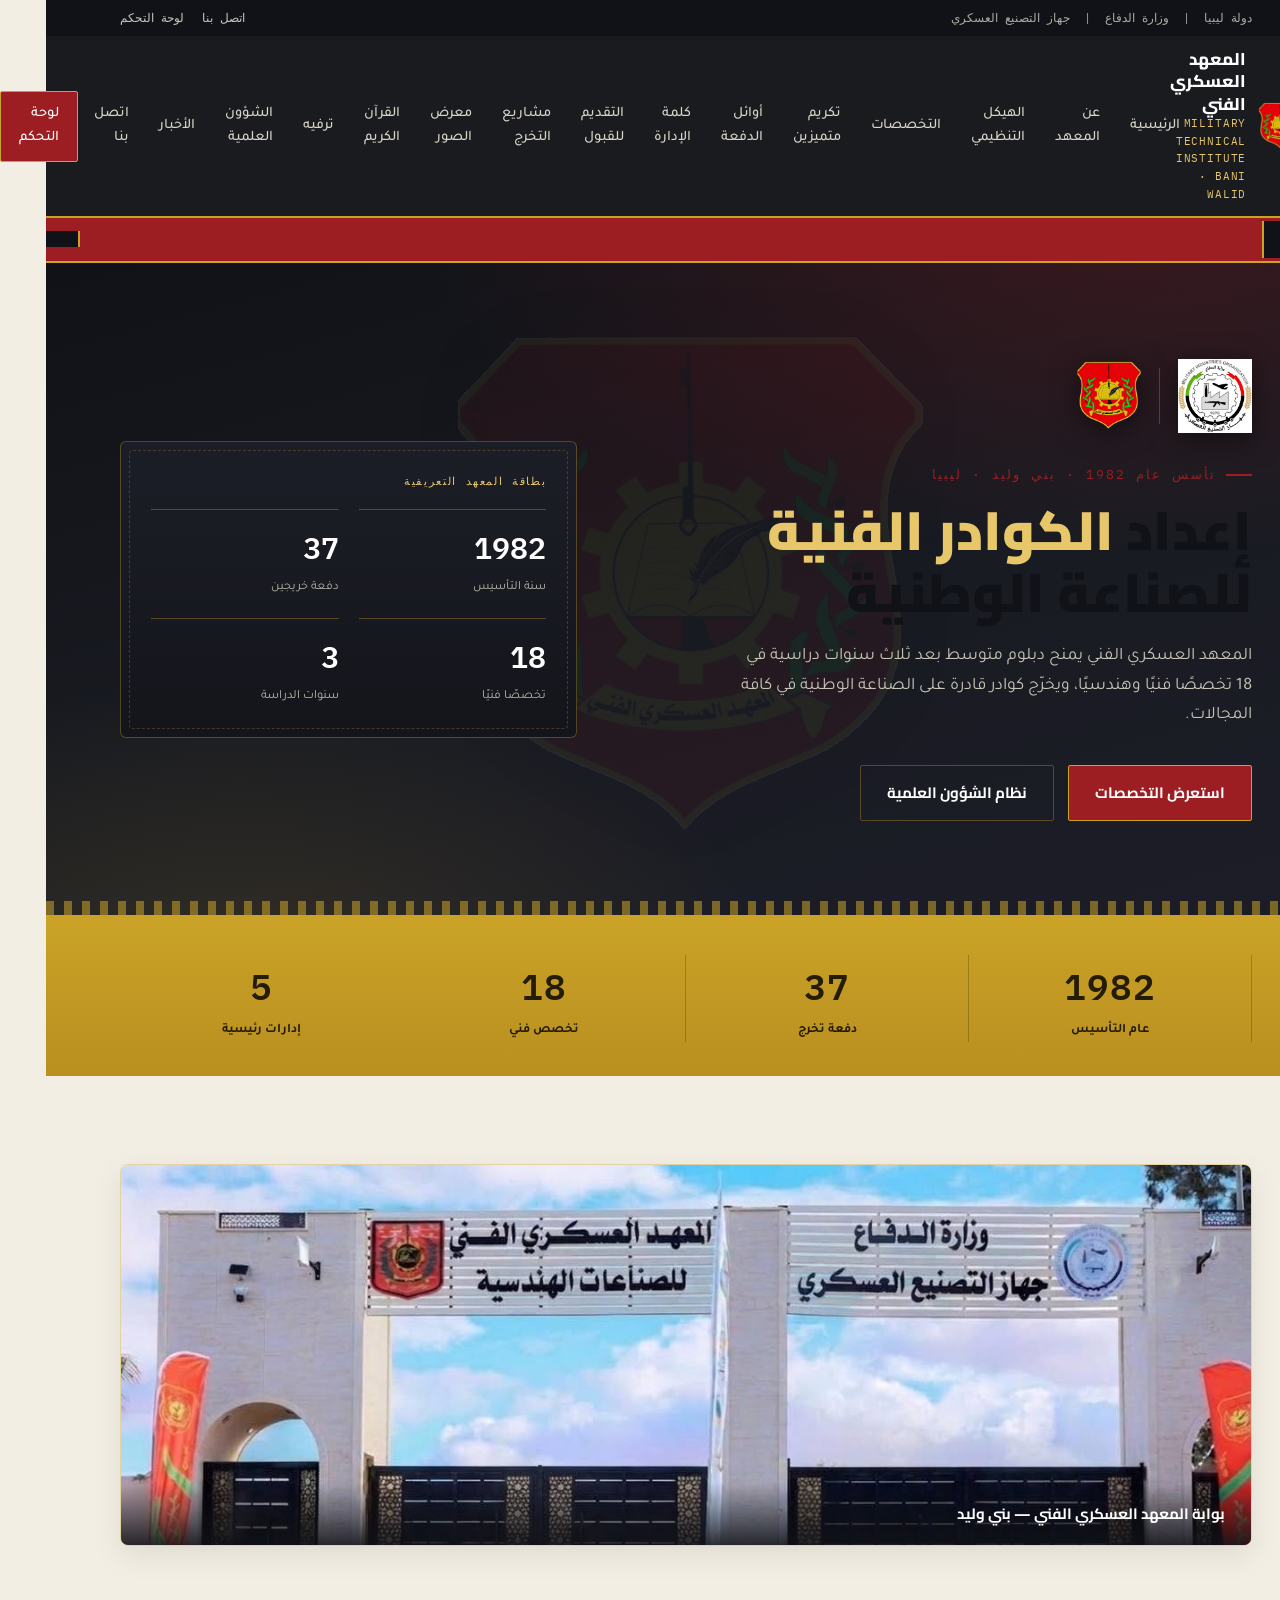
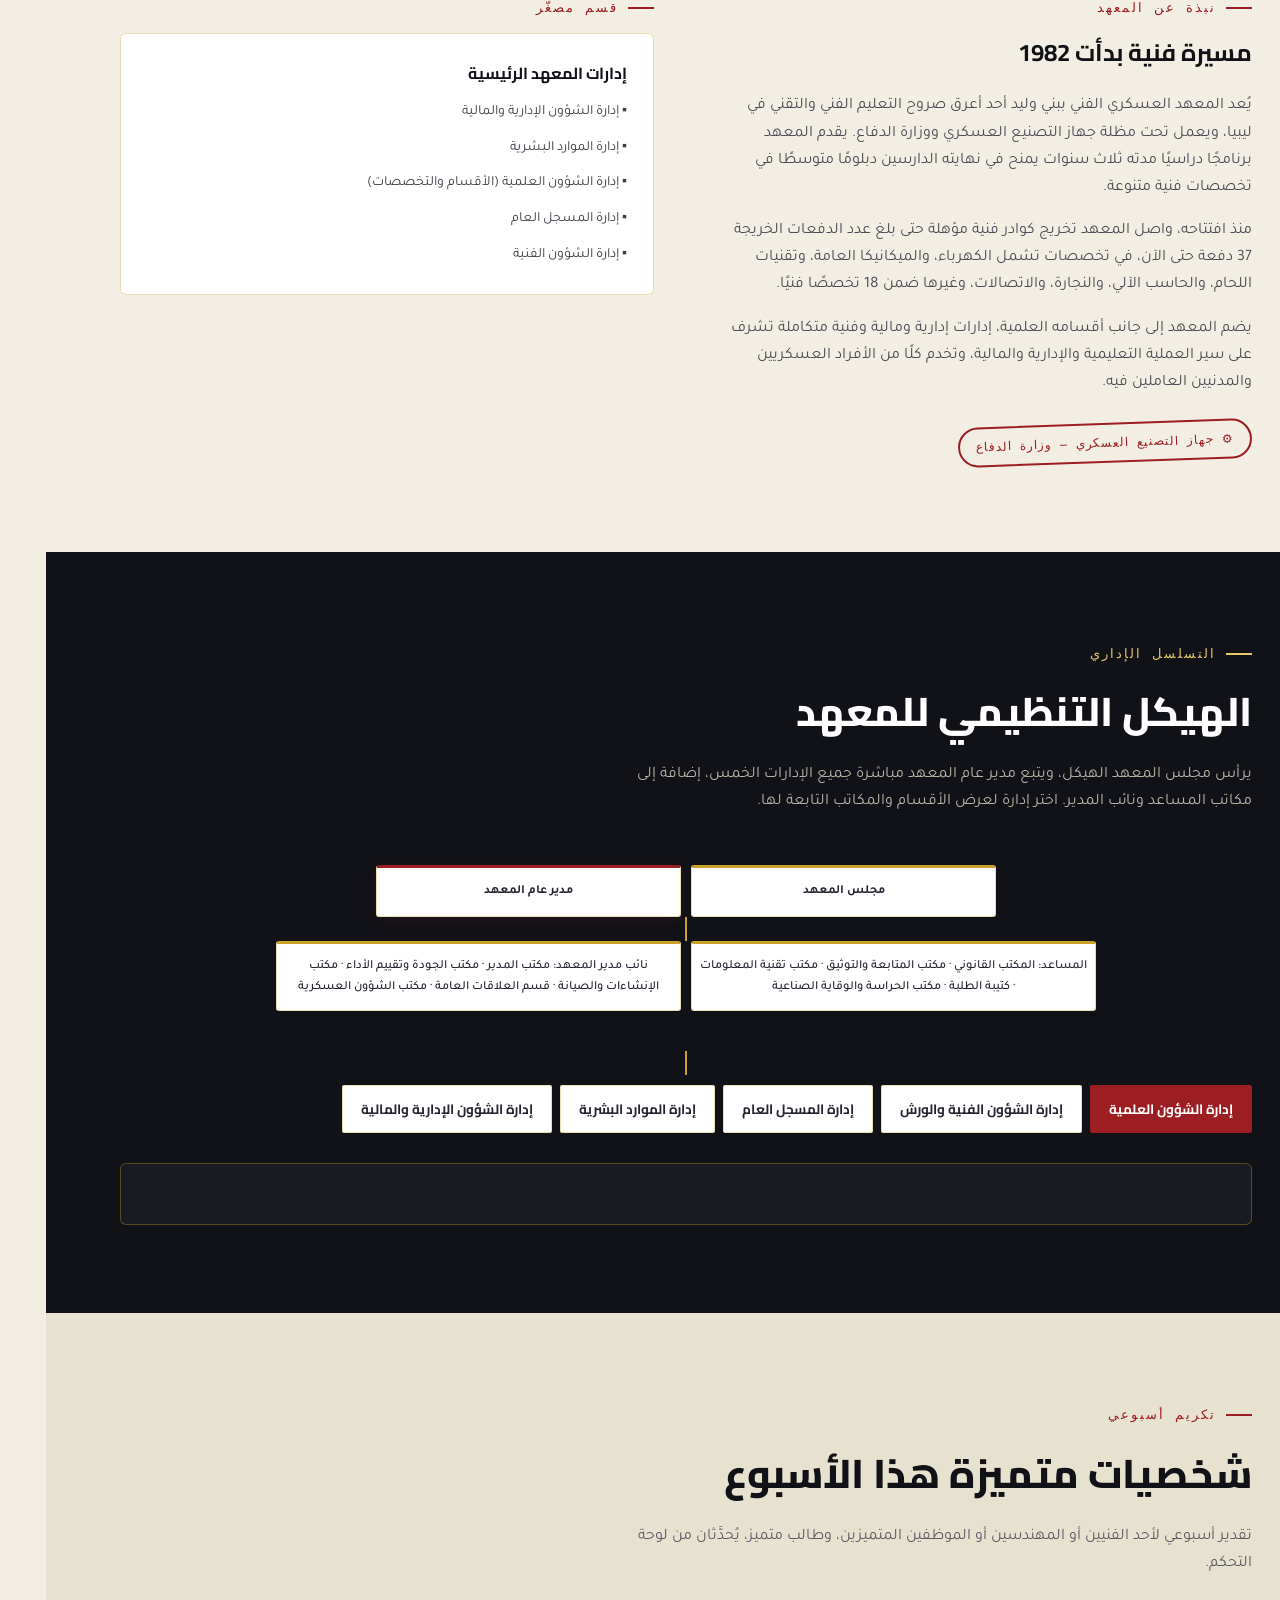
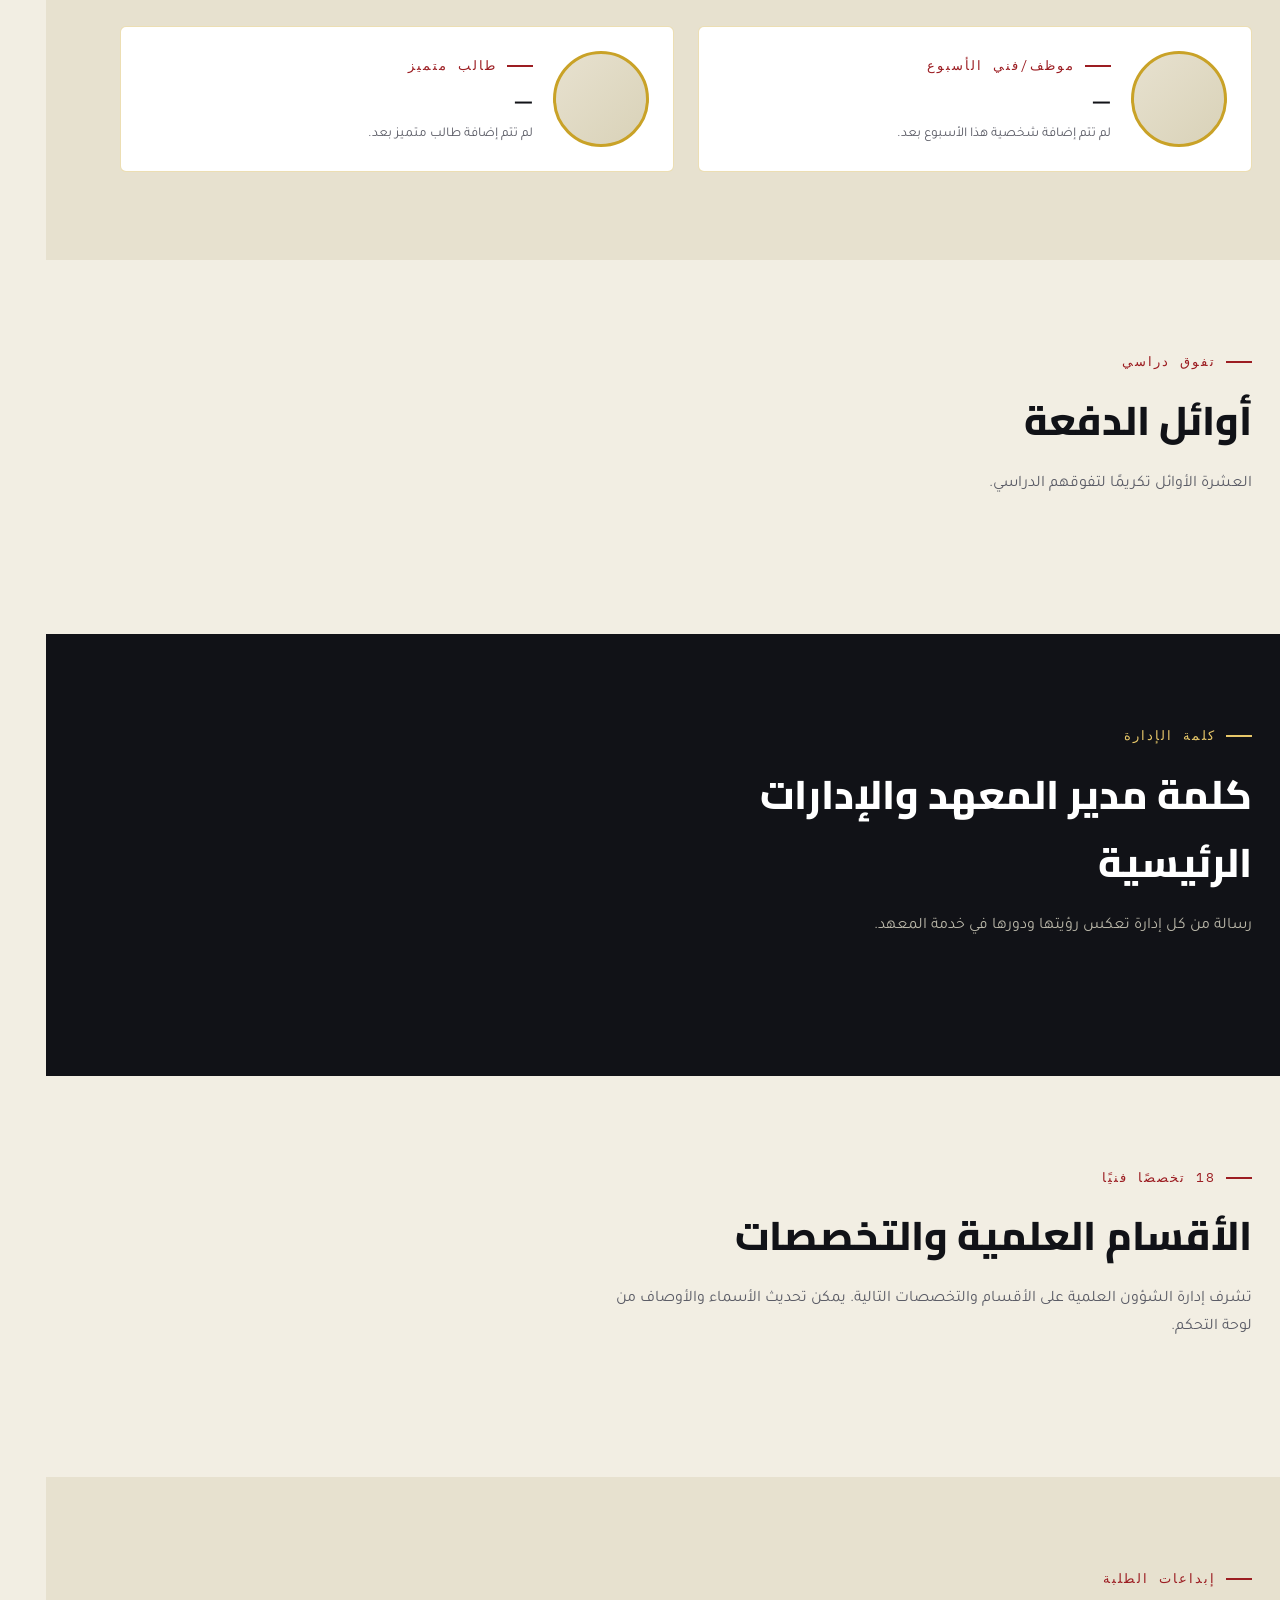
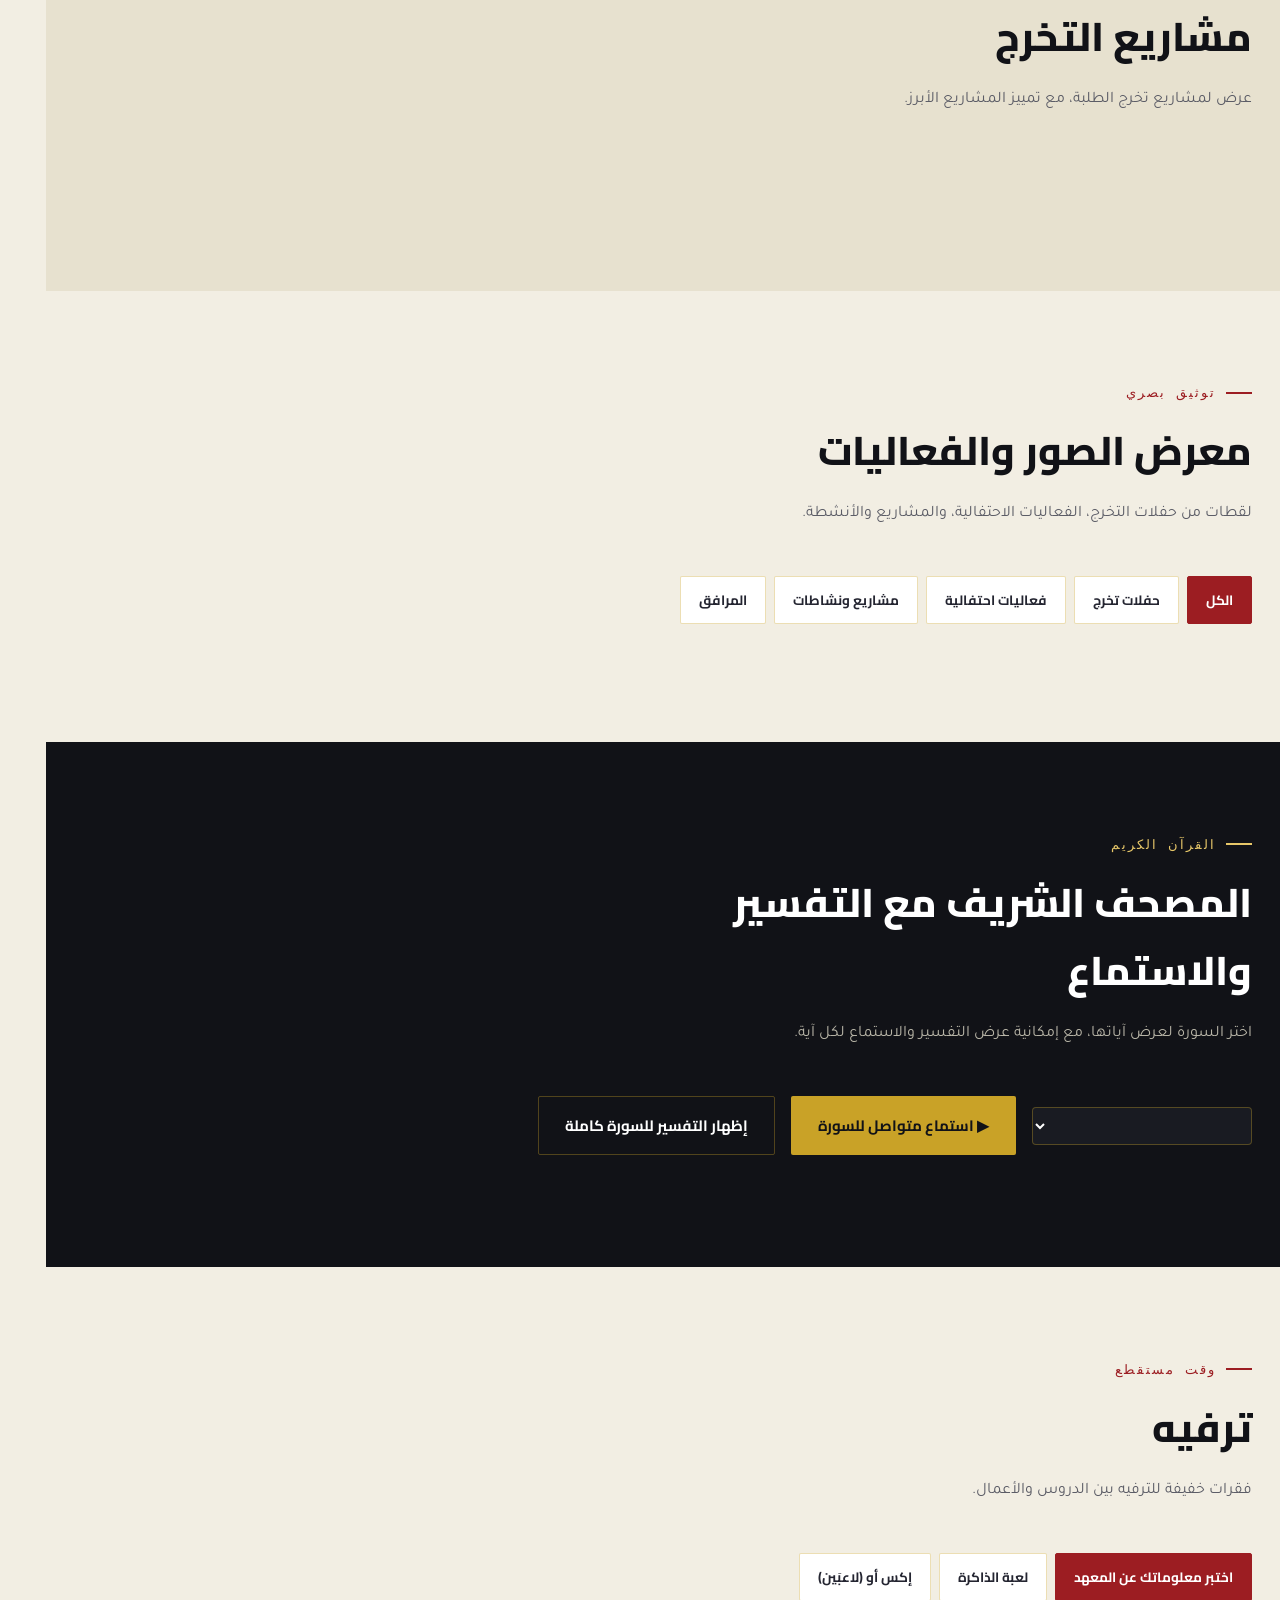
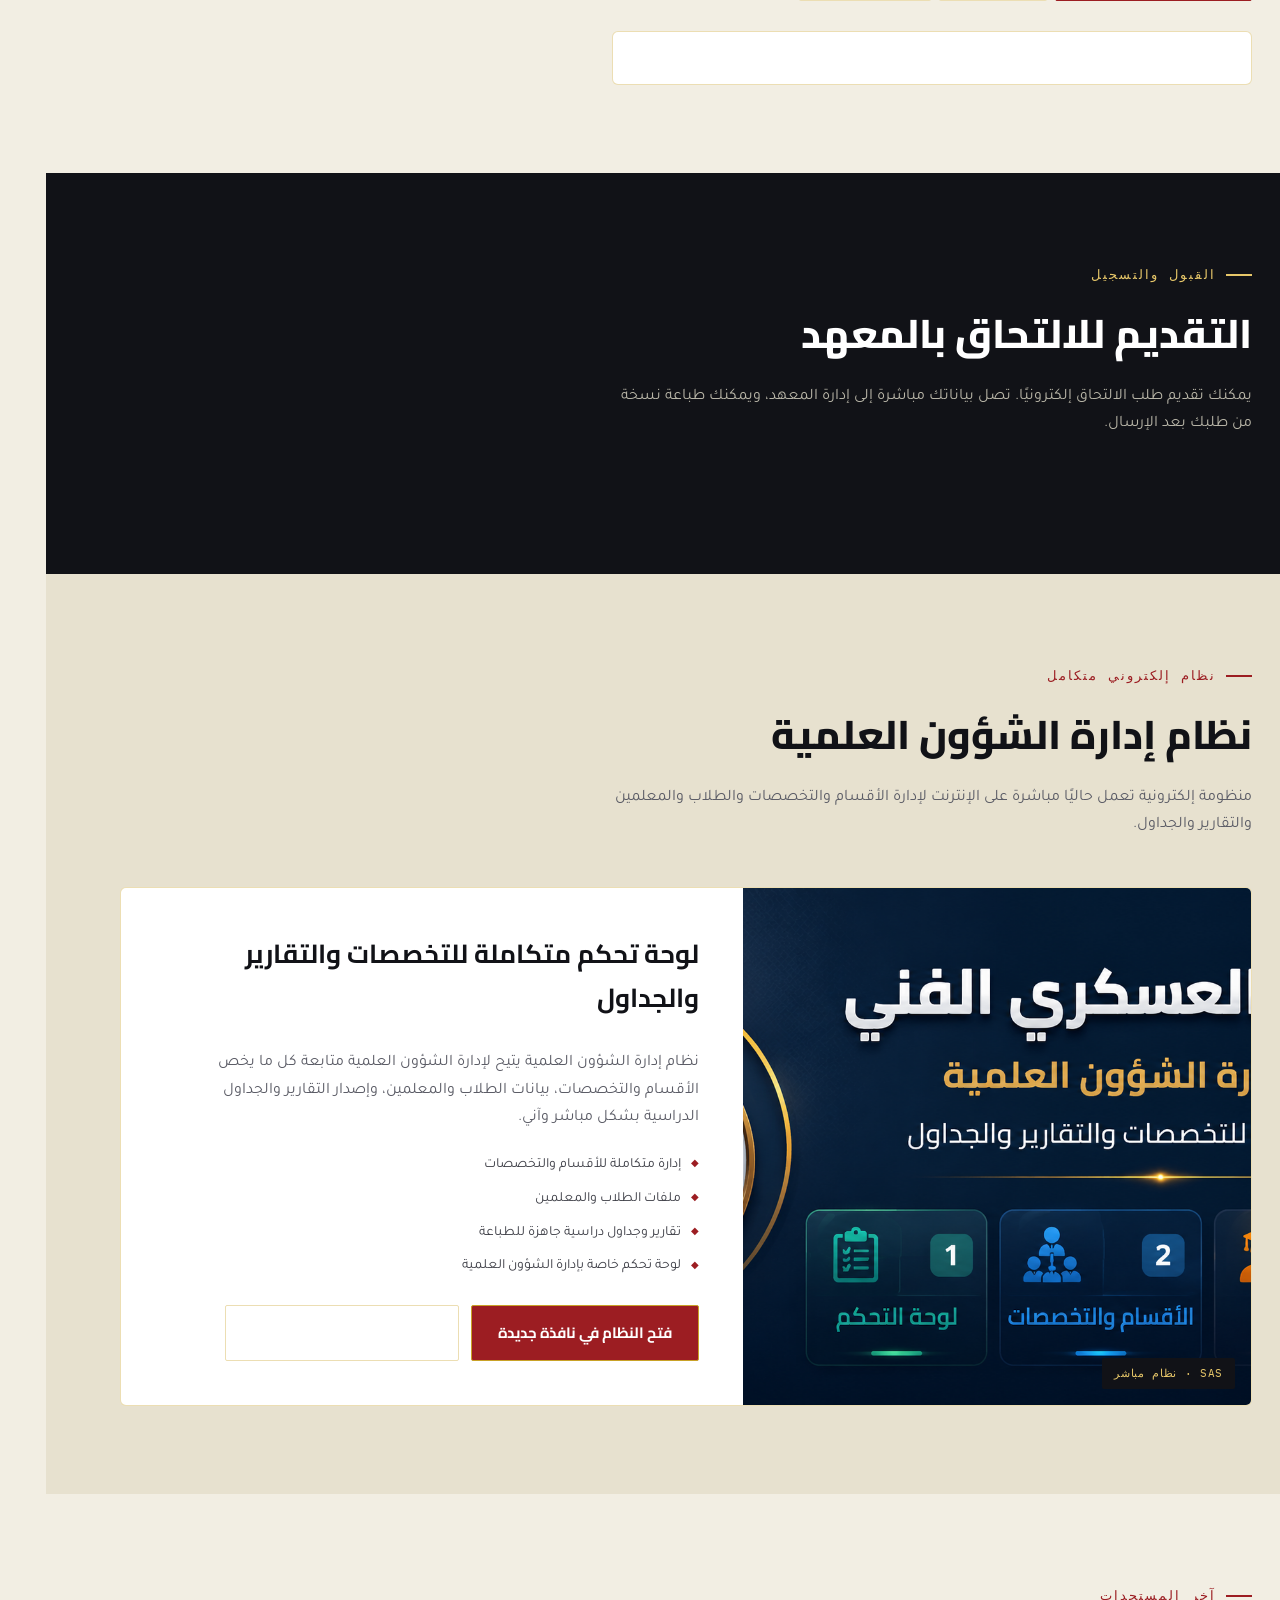
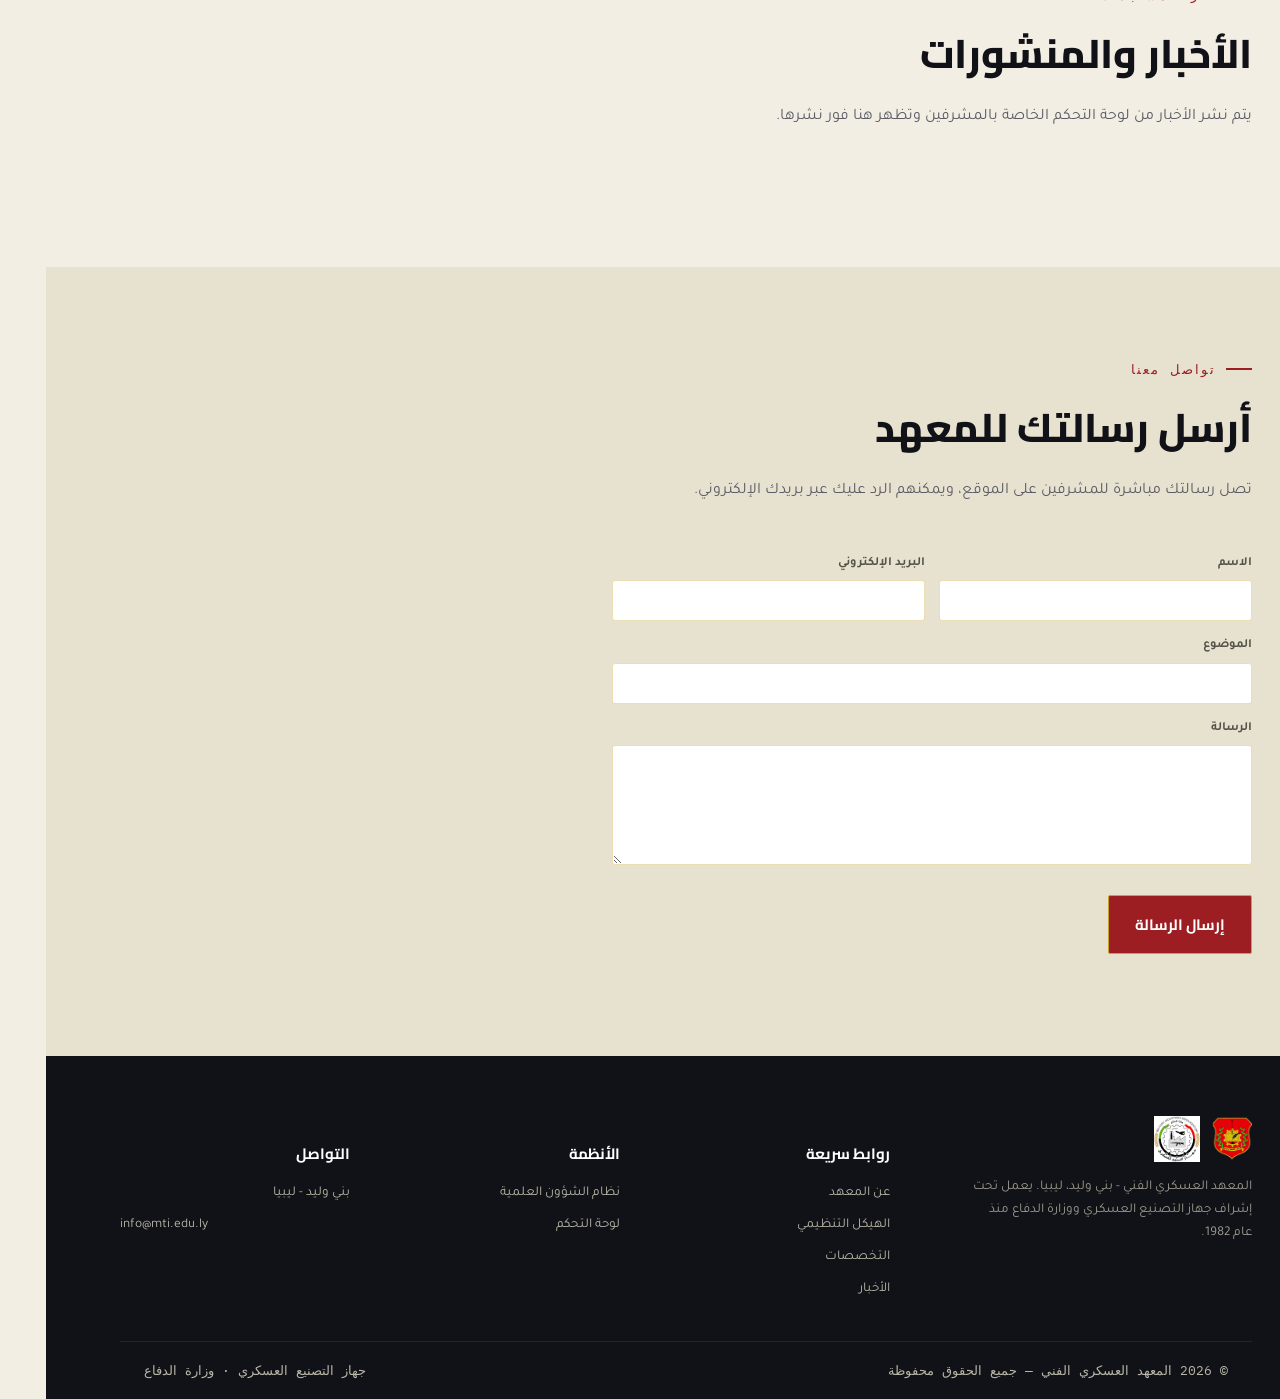
==== institute-website/index.html @ 972784af "Add files via upload Initial upload" ====
<!DOCTYPE html>
<html lang="ar" dir="rtl">
<head>
<meta charset="UTF-8">
<meta name="viewport" content="width=device-width, initial-scale=1.0">
<title>المعهد العسكري الفني - بني وليد | ليبيا</title>
<meta name="description" content="الموقع الرسمي للمعهد العسكري الفني ببني وليد - تأسس 1982، يمنح دبلوم متوسط في 18 تخصصًا فنيًا تحت إشراف جهاز التصنيع العسكري ووزارة الدفاع.">
<link rel="icon" type="image/png" href="assets/institute-shield.png">
<meta property="og:title" content="المعهد العسكري الفني - بني وليد">
<meta property="og:description" content="الموقع الرسمي للمعهد العسكري الفني - تأسس 1982، 18 تخصصًا فنيًا، بني وليد، ليبيا.">
<meta property="og:image" content="assets/institute-shield.png">
<meta property="og:type" content="website">
<link rel="stylesheet" href="assets/style.css">
</head>
<body>

<div class="topbar">
  <div class="container">
    <span>دولة ليبيا &nbsp;|&nbsp; وزارة الدفاع &nbsp;|&nbsp; جهاز التصنيع العسكري</span>
    <div class="tb-links">
      <a href="#contact">اتصل بنا</a>
      <a href="admin.html">لوحة التحكم</a>
    </div>
  </div>
</div>

<header class="site-header">
  <div class="nav-wrap">
    <a href="#top" class="brand">
      <img src="assets/institute-shield.png" alt="شعار المعهد العسكري الفني">
      <div class="brand-text">
        <div class="name-ar">المعهد العسكري الفني</div>
        <div class="name-sub">MILITARY TECHNICAL INSTITUTE · BANI WALID</div>
      </div>
    </a>
    <nav class="main-nav" id="mainNav">
      <a href="#top">الرئيسية</a>
      <a href="#about">عن المعهد</a>
      <a href="#structure">الهيكل التنظيمي</a>
      <a href="#specializations">التخصصات</a>
      <a href="#spotlight">تكريم متميزين</a>
      <a href="#honor-roll">أوائل الدفعة</a>
      <a href="#leadership">كلمة الإدارة</a>
      <a href="#admissions">التقديم للقبول</a>
      <a href="#projects">مشاريع التخرج</a>
      <a href="#gallery">معرض الصور</a>
      <a href="#quran">القرآن الكريم</a>
      <a href="#fun">ترفيه</a>
      <a href="#scientific-affairs">الشؤون العلمية</a>
      <a href="#news">الأخبار</a>
      <a href="#contact">اتصل بنا</a>
      <a href="admin.html" class="nav-cta">لوحة التحكم</a>
    </nav>
    <button class="burger" id="burger">☰</button>
  </div>
</header>

<div class="ticker-bar" id="tickerBar">
  <div class="ticker-label">جديد</div>
  <div class="ticker-track"><div class="ticker-content" id="tickerContent"></div></div>
  <div class="ticker-clock mono" id="tickerClock"></div>
</div>

<section class="hero" id="top">
  <img class="hero-watermark" src="assets/institute-shield.png" alt="" aria-hidden="true">
  <div class="hero-inner">
    <div>
      <div class="hero-badge-row">
        <img src="assets/mio-badge.jpg" alt="شعار جهاز التصنيع العسكري">
        <div class="divider"></div>
        <img src="assets/institute-shield.png" alt="شعار المعهد العسكري الفني">
      </div>
      <div class="eyebrow">تأسس عام 1982 · بني وليد · ليبيا</div>
      <h1>إعداد <span>الكوادر الفنية</span><br>للصناعة الوطنية</h1>
      <p class="lead">المعهد العسكري الفني يمنح دبلوم متوسط بعد ثلاث سنوات دراسية في 18 تخصصًا فنيًا وهندسيًا، ويخرّج كوادر قادرة على الصناعة الوطنية في كافة المجالات.</p>
      <div class="hero-ctas">
        <a href="#specializations" class="btn btn-primary">استعرض التخصصات</a>
        <a href="#scientific-affairs" class="btn btn-ghost">نظام الشؤون العلمية</a>
      </div>
    </div>
    <div class="hero-plate">
      <div class="plate-title">بطاقة المعهد التعريفية</div>
      <div class="plate-grid">
        <div class="plate-item"><div class="num">1982</div><div class="lbl">سنة التأسيس</div></div>
        <div class="plate-item"><div class="num">37</div><div class="lbl">دفعة خريجين</div></div>
        <div class="plate-item"><div class="num">18</div><div class="lbl">تخصصًا فنيًا</div></div>
        <div class="plate-item"><div class="num">3</div><div class="lbl">سنوات الدراسة</div></div>
      </div>
    </div>
  </div>
  <div class="gear-rule"></div>
</section>

<section class="stat-strip">
  <div class="container">
    <div class="stat"><div class="num mono">1982</div><div class="lbl">عام التأسيس</div></div>
    <div class="stat"><div class="num mono">37</div><div class="lbl">دفعة تخرج</div></div>
    <div class="stat"><div class="num mono">18</div><div class="lbl">تخصص فني</div></div>
    <div class="stat"><div class="num mono">5</div><div class="lbl">إدارات رئيسية</div></div>
  </div>
</section>

<section class="section" id="about">
  <div class="container">
    <div class="about-cover">
      <img src="assets/hero-cover.jpg" alt="بوابة المعهد العسكري الفني">
      <span class="about-cover-caption">بوابة المعهد العسكري الفني — بني وليد</span>
    </div>
    <div class="about-grid">
      <div class="about-text">
        <div class="eyebrow">نبذة عن المعهد</div>
        <h2 style="margin-bottom:20px;">مسيرة فنية بدأت 1982</h2>
        <p>يُعد المعهد العسكري الفني ببني وليد أحد أعرق صروح التعليم الفني والتقني في ليبيا، ويعمل تحت مظلة جهاز التصنيع العسكري ووزارة الدفاع. يقدم المعهد برنامجًا دراسيًا مدته ثلاث سنوات يمنح في نهايته الدارسين دبلومًا متوسطًا في تخصصات فنية متنوعة.</p>
        <p>منذ افتتاحه، واصل المعهد تخريج كوادر فنية مؤهلة حتى بلغ عدد الدفعات الخريجة 37 دفعة حتى الآن، في تخصصات تشمل الكهرباء، والميكانيكا العامة، وتقنيات اللحام، والحاسب الآلي، والنجارة، والاتصالات، وغيرها ضمن 18 تخصصًا فنيًا.</p>
        <p>يضم المعهد إلى جانب أقسامه العلمية، إدارات إدارية ومالية وفنية متكاملة تشرف على سير العملية التعليمية والإدارية والمالية، وتخدم كلًا من الأفراد العسكريين والمدنيين العاملين فيه.</p>
        <span class="stamp">⚙ جهاز التصنيع العسكري — وزارة الدفاع</span>
      </div>
      <div>
        <div class="eyebrow">قسم مصغّر</div>
        <div style="background:#fff;border:1px solid var(--line);border-radius:6px;padding:26px;">
          <h4 style="margin-bottom:14px;font-size:16px;">إدارات المعهد الرئيسية</h4>
          <ul style="list-style:none;padding:0;margin:0;display:grid;gap:12px;font-size:14px;color:#3d3e46;">
            <li>▪ إدارة الشؤون الإدارية والمالية</li>
            <li>▪ إدارة الموارد البشرية</li>
            <li>▪ إدارة الشؤون العلمية (الأقسام والتخصصات)</li>
            <li>▪ إدارة المسجل العام</li>
            <li>▪ إدارة الشؤون الفنية</li>
          </ul>
        </div>
      </div>
    </div>
  </div>
</section>

<section class="section section-dark" id="structure">
  <div class="container">
    <div class="section-head">
      <div class="eyebrow">التسلسل الإداري</div>
      <h2>الهيكل التنظيمي للمعهد</h2>
      <p>يرأس مجلس المعهد الهيكل، ويتبع مدير عام المعهد مباشرة جميع الإدارات الخمس، إضافة إلى مكاتب المساعد ونائب المدير. اختر إدارة لعرض الأقسام والمكاتب التابعة لها.</p>
    </div>

    <!-- top of chart -->
    <div class="orgchart" style="margin-bottom:40px;">
      <div class="org-row cols-2" style="max-width:620px; margin:0 auto 0;">
        <div class="org-box" style="min-height:52px;">مجلس المعهد</div>
        <div class="org-box highlight" style="min-height:52px;">مدير عام المعهد</div>
      </div>
      <div class="org-line"></div>
      <div class="org-row cols-2" style="max-width:820px; margin:0 auto;">
        <div class="org-box" style="min-height:40px;font-weight:500;">
          المساعد: المكتب القانوني · مكتب المتابعة والتوثيق · مكتب تقنية المعلومات · كتيبة الطلبة · مكتب الحراسة والوقاية الصناعية
        </div>
        <div class="org-box" style="min-height:40px;font-weight:500;">
          نائب مدير المعهد: مكتب المدير · مكتب الجودة وتقييم الأداء · مكتب الإنشاءات والصيانة · قسم العلاقات العامة · مكتب الشؤون العسكرية
        </div>
      </div>
    </div>

    <div class="org-line" style="margin-bottom:10px;"></div>

    <div class="tabs" id="deptTabs">
      <button class="tab-btn active" data-dept="scientific">إدارة الشؤون العلمية</button>
      <button class="tab-btn" data-dept="technical">إدارة الشؤون الفنية والورش</button>
      <button class="tab-btn" data-dept="registrar">إدارة المسجل العام</button>
      <button class="tab-btn" data-dept="hr">إدارة الموارد البشرية</button>
      <button class="tab-btn" data-dept="admin">إدارة الشؤون الإدارية والمالية</button>
    </div>

    <div id="deptPanels" style="background:#191b22; border:1px solid var(--line); border-radius:6px; padding:30px;">
      <!-- filled by script -->
    </div>
  </div>
</section>

<section class="section" id="spotlight" style="background:var(--paper-dim);">
  <div class="container">
    <div class="section-head">
      <div class="eyebrow">تكريم أسبوعي</div>
      <h2>شخصيات متميزة هذا الأسبوع</h2>
      <p>تقدير أسبوعي لأحد الفنيين أو المهندسين أو الموظفين المتميزين، وطالب متميز، يُحدَّثان من لوحة التحكم.</p>
    </div>
    <div class="spotlight-grid">
      <div class="spotlight-card" id="employeeSpotlight">
        <div class="spotlight-photo"><img id="employeePhoto" src="" alt="" style="display:none;"></div>
        <div class="spotlight-body">
          <span class="eyebrow" style="margin-bottom:8px;">موظف/فني الأسبوع</span>
          <h4 id="employeeName">—</h4>
          <div class="spotlight-role mono" id="employeeRole"></div>
          <p id="employeeBio">لم تتم إضافة شخصية هذا الأسبوع بعد.</p>
        </div>
      </div>
      <div class="spotlight-card" id="studentSpotlight">
        <div class="spotlight-photo"><img id="studentPhoto" src="" alt="" style="display:none;"></div>
        <div class="spotlight-body">
          <span class="eyebrow" style="margin-bottom:8px;">طالب متميز</span>
          <h4 id="studentName">—</h4>
          <div class="spotlight-role mono" id="studentRole"></div>
          <p id="studentBio">لم تتم إضافة طالب متميز بعد.</p>
        </div>
      </div>
    </div>
  </div>
</section>

<section class="section" id="honor-roll">
  <div class="container">
    <div class="section-head">
      <div class="eyebrow">تفوق دراسي</div>
      <h2>أوائل الدفعة</h2>
      <p>العشرة الأوائل تكريمًا لتفوقهم الدراسي.</p>
    </div>
    <div class="honor-grid" id="honorGrid"></div>
  </div>
</section>

<section class="section section-dark" id="leadership">
  <div class="container">
    <div class="section-head">
      <div class="eyebrow">كلمة الإدارة</div>
      <h2>كلمة مدير المعهد والإدارات الرئيسية</h2>
      <p>رسالة من كل إدارة تعكس رؤيتها ودورها في خدمة المعهد.</p>
    </div>
    <div id="directorSpotlight"></div>
    <div class="leadership-grid" id="leadershipGrid"></div>
  </div>
</section>

<section class="section" id="specializations">
  <div class="container">
    <div class="section-head">
      <div class="eyebrow">18 تخصصًا فنيًا</div>
      <h2>الأقسام العلمية والتخصصات</h2>
      <p>تشرف إدارة الشؤون العلمية على الأقسام والتخصصات التالية. يمكن تحديث الأسماء والأوصاف من لوحة التحكم.</p>
    </div>
    <div class="spec-grid" id="specGrid">
      <!-- filled by inline list below -->
    </div>
  </div>
</section>

<section class="section" id="projects" style="background:var(--paper-dim);">
  <div class="container">
    <div class="section-head">
      <div class="eyebrow">إبداعات الطلبة</div>
      <h2>مشاريع التخرج</h2>
      <p>عرض لمشاريع تخرج الطلبة، مع تمييز المشاريع الأبرز.</p>
    </div>
    <div id="featuredProjectsGrid" class="projects-grid featured"></div>
    <div id="projectsGrid" class="projects-grid"></div>
    <p id="projectsEmpty" style="display:none;color:#8a8b93;">لا توجد مشاريع منشورة بعد.</p>
  </div>
</section>

<section class="section" id="gallery">
  <div class="container">
    <div class="section-head">
      <div class="eyebrow">توثيق بصري</div>
      <h2>معرض الصور والفعاليات</h2>
      <p>لقطات من حفلات التخرج، الفعاليات الاحتفالية، والمشاريع والأنشطة.</p>
    </div>
    <div class="tabs" id="galleryTabs">
      <button class="tab-btn active" data-cat="الكل">الكل</button>
      <button class="tab-btn" data-cat="تخرج">حفلات تخرج</button>
      <button class="tab-btn" data-cat="فعاليات">فعاليات احتفالية</button>
      <button class="tab-btn" data-cat="مشاريع">مشاريع ونشاطات</button>
      <button class="tab-btn" data-cat="المرافق">المرافق</button>
    </div>
    <div class="gallery-grid" id="galleryGrid"></div>
    <p id="galleryEmpty" style="display:none;color:#8a8b93;">لا توجد صور بعد.</p>
  </div>
</section>

<section class="section section-dark" id="quran">
  <div class="container">
    <div class="section-head">
      <div class="eyebrow">القرآن الكريم</div>
      <h2>المصحف الشريف مع التفسير والاستماع</h2>
      <p>اختر السورة لعرض آياتها، مع إمكانية عرض التفسير والاستماع لكل آية.</p>
    </div>
    <div class="quran-controls">
      <select id="surahSelect"></select>
      <button class="btn btn-gold" id="playAllBtn" onclick="playSurahContinuous()">▶ استماع متواصل للسورة</button>
      <button class="btn btn-ghost" id="stopAllBtn" onclick="stopSurahContinuous()" style="display:none;">⏹ إيقاف الاستماع</button>
      <button class="btn btn-ghost" id="tafsirAllBtn" onclick="toggleAllTafsir()">إظهار التفسير للسورة كاملة</button>
      <span id="quranLoadStatus" class="mono" style="font-size:12px;color:#B9B6A8;"></span>
    </div>
    <div id="quranVerses" class="quran-verses"></div>
  </div>
</section>

<section class="section" id="fun">
  <div class="container">
    <div class="section-head">
      <div class="eyebrow">وقت مستقطع</div>
      <h2>ترفيه</h2>
      <p>فقرات خفيفة للترفيه بين الدروس والأعمال.</p>
    </div>
    <div class="tabs" id="funTabs">
      <button class="tab-btn active" data-fun="quiz">اختبر معلوماتك عن المعهد</button>
      <button class="tab-btn" data-fun="memory">لعبة الذاكرة</button>
      <button class="tab-btn" data-fun="xo">إكس أو (لاعبَين)</button>
    </div>

    <div id="fun-quiz" class="fun-panel">
      <div id="quizBox"></div>
    </div>

    <div id="fun-memory" class="fun-panel hidden">
      <div class="memory-header">
        <span class="mono" id="memoryStatus">حركات: 0</span>
        <button class="btn btn-gold" onclick="startMemoryGame()">إعادة اللعب</button>
      </div>
      <div class="memory-grid" id="memoryGrid"></div>
    </div>

    <div id="fun-xo" class="fun-panel hidden">
      <div class="memory-header">
        <span class="mono" id="xoStatus">دور اللاعب: X</span>
        <button class="btn btn-gold" onclick="startXOGame()">لعبة جديدة</button>
      </div>
      <div class="xo-grid" id="xoGrid"></div>
    </div>
  </div>
</section>

<section class="section section-dark" id="admissions">
  <div class="container">
    <div class="section-head">
      <div class="eyebrow">القبول والتسجيل</div>
      <h2>التقديم للالتحاق بالمعهد</h2>
      <p id="admIntro">يمكنك تقديم طلب الالتحاق إلكترونيًا. تصل بياناتك مباشرة إلى إدارة المعهد، ويمكنك طباعة نسخة من طلبك بعد الإرسال.</p>
    </div>

    <div id="admClosedNotice" class="panel-note hidden">باب القبول مغلق حاليًا. تابع الموقع والصفحة الرسمية لمعرفة موعد فتح القبول القادم.</div>

    <form id="admissionForm" class="contact-form hidden" style="max-width:820px;">
      <div class="form-grid two">
        <div><label>الاسم الكامل (رباعي)</label><input id="admName" type="text" required></div>
        <div><label>الرقم الوطني</label><input id="admNationalId" type="text" required></div>
      </div>
      <div class="form-grid two" style="margin-top:14px;">
        <div><label>تاريخ الميلاد</label><input id="admBirthDate" type="date" required></div>
        <div><label>محل الميلاد</label><input id="admBirthPlace" type="text"></div>
      </div>
      <div class="form-grid two" style="margin-top:14px;">
        <div><label>الجنس</label>
          <select id="admGender"><option value="ذكر">ذكر</option><option value="أنثى">أنثى</option></select>
        </div>
        <div><label>العنوان</label><input id="admAddress" type="text"></div>
      </div>
      <div class="form-grid two" style="margin-top:14px;">
        <div><label>رقم الهاتف</label><input id="admPhone" type="tel" required></div>
        <div><label>البريد الإلكتروني</label><input id="admEmail" type="email"></div>
      </div>
      <div class="form-grid two" style="margin-top:14px;">
        <div><label>اسم ولي الأمر</label><input id="admGuardianName" type="text"></div>
        <div><label>هاتف ولي الأمر</label><input id="admGuardianPhone" type="tel"></div>
      </div>
      <div class="form-grid two" style="margin-top:14px;">
        <div><label>المؤهل الدراسي السابق</label><input id="admQualification" type="text" placeholder="مثال: الشهادة الإعدادية"></div>
        <div><label>المعدل / النسبة</label><input id="admGrade" type="text"></div>
      </div>
      <div style="margin-top:14px;">
        <label>التخصص المرغوب</label>
        <select id="admSpecialization" required><option value="">اختر التخصص</option></select>
      </div>
      <div style="margin-top:14px;"><label>ملاحظات إضافية (اختياري)</label><textarea id="admNotes" style="min-height:90px;"></textarea></div>
      <button type="submit" id="admSubmitBtn" class="btn btn-primary" style="margin-top:18px;">تقديم الطلب</button>
      <p id="admStatus" style="margin-top:12px;font-size:13.5px;"></p>
    </form>

    <div id="admSuccessPanel" class="hidden" style="max-width:820px; background:#191b22; border:1px solid var(--line); border-radius:6px; padding:28px; margin-top:10px;">
      <h3 style="color:#fff; margin-bottom:10px;">تم استلام طلبك بنجاح</h3>
      <p style="color:#B9B6A8; margin-bottom:6px;">رقم الطلب: <span class="mono" id="admRefNumber" style="color:var(--gold-light);"></span></p>
      <p style="color:#B9B6A8; margin-bottom:18px;">يمكنك طباعة نسخة من طلبك للاحتفاظ بها.</p>
      <button class="btn btn-gold" onclick="printApplication()">طباعة نسخة الطلب</button>
    </div>
  </div>
</section>

<!-- printable application receipt (hidden on screen, shown only when printing) -->
<div id="printableApplication" class="print-only">
  <div class="print-header">
    <img src="assets/institute-shield.png" alt="">
    <div>
      <h2>المعهد العسكري الفني — بني وليد</h2>
      <div>نموذج طلب التحاق</div>
    </div>
  </div>
  <table class="print-table">
    <tr><td>رقم الطلب</td><td id="pRef"></td></tr>
    <tr><td>تاريخ التقديم</td><td id="pDate"></td></tr>
    <tr><td>الاسم الكامل</td><td id="pName"></td></tr>
    <tr><td>الرقم الوطني</td><td id="pNationalId"></td></tr>
    <tr><td>تاريخ الميلاد</td><td id="pBirthDate"></td></tr>
    <tr><td>محل الميلاد</td><td id="pBirthPlace"></td></tr>
    <tr><td>الجنس</td><td id="pGender"></td></tr>
    <tr><td>العنوان</td><td id="pAddress"></td></tr>
    <tr><td>الهاتف</td><td id="pPhone"></td></tr>
    <tr><td>البريد الإلكتروني</td><td id="pEmail"></td></tr>
    <tr><td>اسم ولي الأمر</td><td id="pGuardianName"></td></tr>
    <tr><td>هاتف ولي الأمر</td><td id="pGuardianPhone"></td></tr>
    <tr><td>المؤهل الدراسي</td><td id="pQualification"></td></tr>
    <tr><td>المعدل / النسبة</td><td id="pGrade"></td></tr>
    <tr><td>التخصص المرغوب</td><td id="pSpecialization"></td></tr>
    <tr><td>ملاحظات</td><td id="pNotes"></td></tr>
  </table>
  <div class="print-footer">توقيع مقدم الطلب: ______________________ &nbsp;&nbsp;&nbsp; ختم المعهد: ______________________</div>
</div>

<section class="section" id="scientific-affairs" style="background:var(--paper-dim);">
  <div class="container">
    <div class="section-head">
      <div class="eyebrow">نظام إلكتروني متكامل</div>
      <h2>نظام إدارة الشؤون العلمية</h2>
      <p>منظومة إلكترونية تعمل حاليًا مباشرة على الإنترنت لإدارة الأقسام والتخصصات والطلاب والمعلمين والتقارير والجداول.</p>
    </div>
    <div class="sas-wrap">
      <div class="sas-cover">
        <img src="assets/scientific-affairs-cover.png" alt="نظام إدارة الشؤون العلمية">
        <span class="tag">SAS · نظام مباشر</span>
      </div>
      <div class="sas-body">
        <h3>لوحة تحكم متكاملة للتخصصات والتقارير والجداول</h3>
        <p>نظام إدارة الشؤون العلمية يتيح لإدارة الشؤون العلمية متابعة كل ما يخص الأقسام والتخصصات، بيانات الطلاب والمعلمين، وإصدار التقارير والجداول الدراسية بشكل مباشر وآني.</p>
        <ul class="sas-feat-list">
          <li>إدارة متكاملة للأقسام والتخصصات</li>
          <li>ملفات الطلاب والمعلمين</li>
          <li>تقارير وجداول دراسية جاهزة للطباعة</li>
          <li>لوحة تحكم خاصة بإدارة الشؤون العلمية</li>
        </ul>
        <div class="sas-actions">
          <a href="https://heartfelt-taffy-02599a.netlify.app/" target="_blank" rel="noopener" class="btn btn-primary">فتح النظام في نافذة جديدة</a>
          <a href="#" class="btn btn-ghost" onclick="const f=document.getElementById('sasFrame'); if(!f.src){f.src=f.getAttribute('data-src');} f.style.display='block'; this.style.display='none'; return false;">معاينة سريعة داخل الصفحة</a>
        </div>
        <iframe id="sasFrame" src="" data-src="https://heartfelt-taffy-02599a.netlify.app/" style="display:none;width:100%;height:480px;border:1px solid var(--line);border-radius:4px;margin-top:20px;"></iframe>
      </div>
    </div>
  </div>
</section>

<section class="section" id="news">
  <div class="container">
    <div class="section-head">
      <div class="eyebrow">آخر المستجدات</div>
      <h2>الأخبار والمنشورات</h2>
      <p>يتم نشر الأخبار من لوحة التحكم الخاصة بالمشرفين وتظهر هنا فور نشرها.</p>
    </div>
    <div class="news-grid" id="newsGrid"></div>
    <p id="newsEmpty" style="display:none;">لا توجد منشورات حاليًا.</p>
  </div>
</section>

<section class="section" id="facebook-section" style="display:none;">
  <div class="container">
    <div class="section-head">
      <div class="eyebrow">تواصل اجتماعي</div>
      <h2>صفحة المعهد على فيسبوك</h2>
      <p>آخر منشورات صفحة المعهد الرسمية.</p>
    </div>
    <div id="fbEmbedWrap" style="max-width:560px;"></div>
  </div>
</section>

<section class="section" id="contact" style="background:var(--paper-dim);">
  <div class="container">
    <div class="section-head">
      <div class="eyebrow">تواصل معنا</div>
      <h2>أرسل رسالتك للمعهد</h2>
      <p>تصل رسالتك مباشرة للمشرفين على الموقع، ويمكنهم الرد عليك عبر بريدك الإلكتروني.</p>
    </div>
    <form id="contactForm" class="contact-form">
      <div class="form-grid two">
        <div><label>الاسم</label><input id="cfName" type="text" required></div>
        <div><label>البريد الإلكتروني</label><input id="cfEmail" type="email" required></div>
      </div>
      <div style="margin-top:14px;"><label>الموضوع</label><input id="cfSubject" type="text"></div>
      <div style="margin-top:14px;"><label>الرسالة</label><textarea id="cfMessage" required style="min-height:120px;"></textarea></div>
      <button type="submit" id="cfSubmitBtn" class="btn btn-primary" style="margin-top:18px;">إرسال الرسالة</button>
      <p id="cfStatus" style="margin-top:12px;font-size:13.5px;"></p>
    </form>
  </div>
</section>

<footer id="site-footer">
  <div class="container">
    <div class="footer-grid">
      <div>
        <div class="footer-brand">
          <img src="assets/institute-shield.png" alt="شعار المعهد">
          <img src="assets/mio-badge.jpg" alt="شعار جهاز التصنيع العسكري">
        </div>
        <p style="font-size:13.5px;color:#9d9a8e;max-width:280px;">المعهد العسكري الفني - بني وليد، ليبيا. يعمل تحت إشراف جهاز التصنيع العسكري ووزارة الدفاع منذ عام 1982.</p>
      </div>
      <div>
        <h5>روابط سريعة</h5>
        <ul>
          <li><a href="#about">عن المعهد</a></li>
          <li><a href="#structure">الهيكل التنظيمي</a></li>
          <li><a href="#specializations">التخصصات</a></li>
          <li><a href="#news">الأخبار</a></li>
        </ul>
      </div>
      <div>
        <h5>الأنظمة</h5>
        <ul>
          <li><a href="#scientific-affairs">نظام الشؤون العلمية</a></li>
          <li><a href="admin.html">لوحة التحكم</a></li>
        </ul>
      </div>
      <div>
        <h5>التواصل</h5>
        <ul>
          <li>بني وليد - ليبيا</li>
          <li dir="ltr" style="text-align:left;">info@mti.edu.ly</li>
        </ul>
      </div>
    </div>
    <div class="footer-bottom">
      <span>© 2026 المعهد العسكري الفني — جميع الحقوق محفوظة</span>
      <span>جهاز التصنيع العسكري · وزارة الدفاع</span>
    </div>
  </div>
</footer>

<script src="https://www.gstatic.com/firebasejs/10.12.2/firebase-app-compat.js"></script>
<script src="https://www.gstatic.com/firebasejs/10.12.2/firebase-firestore-compat.js"></script>
<script src="assets/firebase-config.js"></script>
<script src="https://cdn.jsdelivr.net/npm/@emailjs/browser@4/dist/email.min.js"></script>
<script src="assets/emailjs-config.js"></script>
<script src="assets/site.js"></script>
<script>
// ---- icons for specialization cards ----
const icons = {
  bolt:'<path d="M13 2 3 14h7l-1 8 10-12h-7l1-8Z"/>',
  gear:'<circle cx="12" cy="12" r="3"/><path d="M12 2v3M12 19v3M4.2 4.2l2.1 2.1M17.7 17.7l2.1 2.1M2 12h3M19 12h3M4.2 19.8l2.1-2.1M17.7 6.3l2.1-2.1"/>',
  weld:'<path d="M3 21 12 12M14 3l7 7-3.5 3.5L11 7l3-4Z"/>',
  pc:'<rect x="3" y="4" width="18" height="12" rx="1"/><path d="M8 20h8M12 16v4"/>',
  wood:'<path d="M3 12h18M6 6l-3 6 3 6M18 6l3 6-3 6"/>',
  signal:'<path d="M4 20h16M6 20V12M12 20V8M18 20V4"/>',
  flask:'<path d="M9 3h6M10 3v6l-5 9a2 2 0 0 0 2 3h10a2 2 0 0 0 2-3l-5-9V3"/>',
  default:'<circle cx="12" cy="12" r="9"/><path d="M9 12h6M12 9v6"/>'
};
function svgIcon(key){
  return `<svg viewBox="0 0 24 24" fill="none" stroke="currentColor" stroke-width="1.6" stroke-linecap="round" stroke-linejoin="round">${icons[key]||icons.default}</svg>`;
}
// name → icon key, used only for known/common specialization names; anything
// else falls back to the generic icon.
const iconByName = {
  'الكهرباء':'bolt', 'تقنيات الكهرباء والإلكترونات':'bolt',
  'الميكانيكا العامة':'gear', 'تقنية الآلات':'gear',
  'تقنيات اللحام':'weld', 'اللحام':'weld',
  'الحاسب الآلي':'pc',
  'النجارة':'wood',
  'الاتصالات':'signal',
  'الكيمياء الصناعية':'flask',
};

// ---- specializations: loaded from Firestore ("specializations" collection)
// so they can be added/edited/removed from the admin dashboard without
// touching the code. Falls back to the known set if Firebase isn't configured
// yet or the collection is still empty.
const fallbackSpecs = [
  {name:'الكهرباء', desc:'صيانة وتركيب الأنظمة والمعدات الكهربائية'},
  {name:'الميكانيكا العامة', desc:'صيانة وتشغيل المكائن والمعدات الميكانيكية'},
  {name:'تقنيات اللحام', desc:'أعمال اللحام والتشكيل المعدني'},
  {name:'الحاسب الآلي', desc:'البرمجة والصيانة وأنظمة الحاسوب'},
  {name:'النجارة', desc:'التشكيل والتصنيع الخشبي'},
  {name:'الاتصالات', desc:'أنظمة وأجهزة الاتصالات'},
];

function renderSpecs(list){
  const grid = document.getElementById('specGrid');
  grid.innerHTML = '';
  list.forEach((s,i)=>{
    const el = document.createElement('div');
    el.className = 'spec-card';
    const key = iconByName[s.name] || s.icon || 'default';
    el.innerHTML = `<span class="idx mono">${String(i+1).padStart(2,'0')}</span>
      <div class="icon">${svgIcon(key)}</div>
      <h4>${s.name}</h4><p>${s.desc || ''}</p>`;
    grid.appendChild(el);
  });
  const admSelect = document.getElementById('admSpecialization');
  if(admSelect){
    admSelect.innerHTML = '<option value="">اختر التخصص</option>' +
      list.map(s=>`<option value="${s.name}">${s.name}</option>`).join('');
  }
}

function loadSpecs(){
  if(typeof db === 'undefined'){ renderSpecs(fallbackSpecs); return; }
  db.collection('specializations').orderBy('order').get()
    .then(snapshot=>{
      if(snapshot.empty){ renderSpecs(fallbackSpecs); return; }
      renderSpecs(snapshot.docs.map(d=>d.data()));
    })
    .catch(()=> renderSpecs(fallbackSpecs));
}
loadSpecs();

// ---- department tabs (organizational structure) ----
const deptData = {
  scientific: {
    groups: [
      {title:'الأقسام العلمية', items:['الميكانيكا العامة','تقنية الآلات','تقنيات الكهرباء والإلكترونات','النجارة','الكيمياء الصناعية','المواد العامة']},
      {title:'أقسام ومكاتب أخرى', items:['المناهج','المعامل','الدبلوم التخصصي','التدريب الميداني','المكتبة والمطبوعات','مكتب شؤون أعضاء هيئة التدريس والتدريب']}
    ]
  },
  technical: {
    groups: [
      {title:'الأقسام', items:['الإمداد الفني','صيانة الآلات','الإنتاج']},
      {title:'الورش', items:['الورش التدريبية']}
    ]
  },
  registrar: {
    groups: [
      {title:'الأقسام', items:['الدراسة والامتحانات','التسجيل','شؤون الطلبة','النشاط','شؤون الخريجين','التنسيق']}
    ]
  },
  hr: {
    groups: [
      {title:'الأقسام', items:['شؤون الموظفين','تخطيط الموارد البشرية','التدريب والتأهيل']}
    ]
  },
  admin: {
    groups: [
      {title:'الأقسام', items:['الشؤون الإدارية','الشؤون المالية','الخدمات','المشتريات والمخازن','الموارد الذاتية','العيادة']}
    ]
  }
};

function renderDept(key){
  const panel = document.getElementById('deptPanels');
  const data = deptData[key];
  panel.innerHTML = data.groups.map(g => `
    <div style="margin-bottom:22px;">
      <div class="eyebrow" style="margin-bottom:12px;">${g.title}</div>
      <div class="org-row cols-3">
        ${g.items.map(i=>`<div class="org-box" style="background:#111217;color:#EDE9DC;border-color:var(--line);">${i}</div>`).join('')}
      </div>
    </div>`).join('');
}
document.querySelectorAll('#deptTabs .tab-btn').forEach(btn=>{
  btn.addEventListener('click', ()=>{
    document.querySelectorAll('#deptTabs .tab-btn').forEach(b=>b.classList.remove('active'));
    btn.classList.add('active');
    renderDept(btn.dataset.dept);
  });
});
renderDept('scientific');

// ---- contact form ----
document.getElementById('contactForm').addEventListener('submit', function(e){
  e.preventDefault();
  const name = document.getElementById('cfName').value.trim();
  const email = document.getElementById('cfEmail').value.trim();
  const subject = document.getElementById('cfSubject').value.trim();
  const message = document.getElementById('cfMessage').value.trim();
  const status = document.getElementById('cfStatus');
  const btn = document.getElementById('cfSubmitBtn');
  if(!name || !email || !message){ status.textContent = 'الرجاء تعبئة الاسم والبريد والرسالة.'; status.style.color = 'var(--red)'; return; }
  if(typeof db === 'undefined'){ status.textContent = 'لم يتم إعداد بيانات Firebase بعد.'; status.style.color = 'var(--red)'; return; }

  btn.disabled = true; btn.textContent = 'جارٍ الإرسال...';

  db.collection('messages').add({name, email, subject, message, date: new Date().toISOString(), read:false})
    .then(()=>{
      // optional: also send a real email notification if EmailJS is configured
      if(typeof emailjs !== 'undefined' && typeof EMAILJS_CONFIG !== 'undefined' && EMAILJS_CONFIG.serviceId && !EMAILJS_CONFIG.serviceId.startsWith('ضع_')){
        emailjs.send(EMAILJS_CONFIG.serviceId, EMAILJS_CONFIG.templateId, {from_name:name, from_email:email, subject, message})
          .catch(err=> console.error('EmailJS error:', err));
      }
      status.textContent = 'تم إرسال رسالتك بنجاح، شكرًا لتواصلك معنا.';
      status.style.color = 'var(--green)';
      document.getElementById('contactForm').reset();
    })
    .catch(err=>{
      status.textContent = 'تعذر إرسال الرسالة. حاول مرة أخرى لاحقًا.';
      status.style.color = 'var(--red)';
      console.error(err);
    })
    .finally(()=>{ btn.disabled=false; btn.textContent='إرسال الرسالة'; });
});

// ---- admissions application form ----
let lastApplicationData = null;
document.getElementById('admissionForm').addEventListener('submit', function(e){
  e.preventDefault();
  const data = {
    fullName: document.getElementById('admName').value.trim(),
    nationalId: document.getElementById('admNationalId').value.trim(),
    birthDate: document.getElementById('admBirthDate').value,
    birthPlace: document.getElementById('admBirthPlace').value.trim(),
    gender: document.getElementById('admGender').value,
    address: document.getElementById('admAddress').value.trim(),
    phone: document.getElementById('admPhone').value.trim(),
    email: document.getElementById('admEmail').value.trim(),
    guardianName: document.getElementById('admGuardianName').value.trim(),
    guardianPhone: document.getElementById('admGuardianPhone').value.trim(),
    qualification: document.getElementById('admQualification').value.trim(),
    grade: document.getElementById('admGrade').value.trim(),
    specialization: document.getElementById('admSpecialization').value,
    notes: document.getElementById('admNotes').value.trim(),
  };
  const status = document.getElementById('admStatus');
  const btn = document.getElementById('admSubmitBtn');
  if(!data.fullName || !data.nationalId || !data.phone || !data.specialization){
    status.textContent = 'الرجاء تعبئة الاسم، الرقم الوطني، الهاتف، والتخصص على الأقل.';
    status.style.color = 'var(--red)';
    return;
  }
  if(typeof db === 'undefined'){ status.textContent = 'لم يتم إعداد بيانات Firebase بعد.'; status.style.color='var(--red)'; return; }

  btn.disabled = true; btn.textContent = 'جارٍ الإرسال...';
  const submittedAt = new Date();
  db.collection('applications').add(Object.assign({}, data, {status:'قيد المراجعة', submittedAt: submittedAt.toISOString()}))
    .then(docRef=>{
      const ref = docRef.id.slice(-6).toUpperCase();
      lastApplicationData = Object.assign({}, data, {ref, submittedAt});
      document.getElementById('admRefNumber').textContent = ref;
      document.getElementById('admissionForm').classList.add('hidden');
      document.getElementById('admSuccessPanel').classList.remove('hidden');
    })
    .catch(err=>{
      status.textContent = 'تعذر إرسال الطلب. حاول مرة أخرى لاحقًا.';
      status.style.color = 'var(--red)';
      console.error(err);
    })
    .finally(()=>{ btn.disabled=false; btn.textContent='تقديم الطلب'; });
});

function printApplication(){
  if(!lastApplicationData) return;
  const d = lastApplicationData;
  document.getElementById('pRef').textContent = d.ref;
  document.getElementById('pDate').textContent = d.submittedAt.toLocaleDateString('ar-LY', {year:'numeric', month:'long', day:'numeric'});
  document.getElementById('pName').textContent = d.fullName;
  document.getElementById('pNationalId').textContent = d.nationalId;
  document.getElementById('pBirthDate').textContent = d.birthDate;
  document.getElementById('pBirthPlace').textContent = d.birthPlace;
  document.getElementById('pGender').textContent = d.gender;
  document.getElementById('pAddress').textContent = d.address;
  document.getElementById('pPhone').textContent = d.phone;
  document.getElementById('pEmail').textContent = d.email;
  document.getElementById('pGuardianName').textContent = d.guardianName;
  document.getElementById('pGuardianPhone').textContent = d.guardianPhone;
  document.getElementById('pQualification').textContent = d.qualification;
  document.getElementById('pGrade').textContent = d.grade;
  document.getElementById('pSpecialization').textContent = d.specialization;
  document.getElementById('pNotes').textContent = d.notes;
  window.print();
}
if(typeof db !== 'undefined'){
  db.collection('settings').doc('site').get().then(doc=>{
    const s = doc.exists ? doc.data() : {};
    if(s.facebookUrl){
      const wrap = document.getElementById('fbEmbedWrap');
      wrap.innerHTML = `<div class="fb-page" data-href="${s.facebookUrl}" data-tabs="timeline" data-width="500" data-height="600" data-small-header="false" data-adapt-container-width="true" data-hide-cover="false" data-show-facepile="true"></div>`;
      document.getElementById('facebook-section').style.display = '';
      const fbScript = document.createElement('script');
      fbScript.async = true; fbScript.defer = true; fbScript.crossOrigin = 'anonymous';
      fbScript.src = 'https://connect.facebook.net/ar_AR/sdk.js#xfbml=1&version=v19.0';
      document.body.appendChild(fbScript);
    }
    if(s.admissionsOpen){
      document.getElementById('admissionForm').classList.remove('hidden');
      document.getElementById('admClosedNotice').classList.add('hidden');
    } else {
      document.getElementById('admissionForm').classList.add('hidden');
      document.getElementById('admClosedNotice').classList.remove('hidden');
    }
  }).catch(()=>{});

  // ---- weekly spotlights ----
  db.collection('spotlights').doc('employee').get().then(doc=>{
    if(!doc.exists) return;
    const d = doc.data();
    document.getElementById('employeeName').textContent = d.name || '—';
    document.getElementById('employeeRole').textContent = d.role || '';
    document.getElementById('employeeBio').textContent = d.bio || '';
    if(d.photoUrl){
      const img = document.getElementById('employeePhoto');
      img.src = d.photoUrl; img.style.display = 'block';
    }
  }).catch(()=>{});

  db.collection('spotlights').doc('student').get().then(doc=>{
    if(!doc.exists) return;
    const d = doc.data();
    document.getElementById('studentName').textContent = d.name || '—';
    document.getElementById('studentRole').textContent = d.role || '';
    document.getElementById('studentBio').textContent = d.bio || '';
    if(d.photoUrl){
      const img = document.getElementById('studentPhoto');
      img.src = d.photoUrl; img.style.display = 'block';
    }
  }).catch(()=>{});

  // ---- leadership messages ----
  db.collection('leadership').orderBy('order').get().then(snapshot=>{
    const grid = document.getElementById('leadershipGrid');
    const dirWrap = document.getElementById('directorSpotlight');
    if(snapshot.empty){
      grid.innerHTML = '<p style="color:#B9B6A8;">لم تتم إضافة كلمات الإدارة بعد.</p>';
      dirWrap.innerHTML = '';
      return;
    }
    grid.innerHTML = '';
    dirWrap.innerHTML = '';
    snapshot.forEach(doc=>{
      const d = doc.data();
      const isDirector = (d.role || '').includes('مدير عام');
      if(isDirector){
        dirWrap.innerHTML = `
          <div class="director-card">
            ${d.photoUrl ? `<img src="${d.photoUrl}" class="director-photo" alt="${d.name||''}">` : `<div class="director-photo leader-photo-empty"></div>`}
            <div class="director-body">
              <span class="eyebrow">${d.role || ''}</span>
              <h3>${d.name || ''}</h3>
              <p>${d.message || ''}</p>
            </div>
          </div>`;
        return;
      }
      const card = document.createElement('div');
      card.className = 'leader-card';
      card.innerHTML = `
        ${d.photoUrl ? `<img src="${d.photoUrl}" class="leader-photo" alt="${d.name||''}">` : `<div class="leader-photo leader-photo-empty"></div>`}
        <div class="leader-body">
          <span class="eyebrow">${d.role || ''}</span>
          <h4>${d.name || ''}</h4>
          <p>${d.message || ''}</p>
        </div>`;
      grid.appendChild(card);
    });
  }).catch(()=>{});

  // ---- news ticker ----
  db.collection('ticker').orderBy('createdAt').get().then(snapshot=>{
    const track = document.getElementById('tickerContent').parentElement;
    const content = document.getElementById('tickerContent');
    if(snapshot.empty){ track.style.display = 'none'; return; }
    track.style.display = '';
    const items = snapshot.docs.map(d => d.data().text);
    const text = items.join('   \u2726   ');
    content.textContent = text + '   \u2726   ' + text; // duplicated for seamless loop
  }).catch(err=>{
    document.getElementById('tickerContent').parentElement.style.display = 'none';
    console.error('ticker load error:', err);
  });

  // ---- honor roll ----
  db.collection('honor_roll').orderBy('rank').get().then(snapshot=>{
    const grid = document.getElementById('honorGrid');
    if(snapshot.empty){ grid.innerHTML = '<p style="color:#8a8b93;">لم تُنشر قائمة الأوائل بعد.</p>'; return; }
    grid.innerHTML = '';
    snapshot.forEach(doc=>{
      const h = doc.data();
      const card = document.createElement('div');
      card.className = 'honor-card';
      card.innerHTML = `
        <div class="honor-rank mono">${h.rank}</div>
        ${h.photoUrl ? `<img src="${h.photoUrl}" class="honor-photo" alt="${h.name||''}">` : `<div class="honor-photo leader-photo-empty"></div>`}
        <h4>${h.name || ''}</h4>
        <div class="honor-meta mono">${h.specialization || ''}</div>
        <div class="honor-meta mono">${h.grade || ''}</div>`;
      grid.appendChild(card);
    });
  }).catch(()=>{});

  // ---- graduation projects ----
  const seedProjects = [
    {
      title:'منظومة حضور وانصراف الموظفين بالبصمة',
      description:'نظام حديث وذكي لإدارة الحضور والانصراف باستخدام تقنية البصمة الإلكترونية لتوفير الدقة والسرعة والأمان.',
      students:'عبدالمهين ونيس زيدان، عدي عادل ابراهيم (إشراف: حسين ميلاد بن شحنة)',
      imageUrl:'assets/projects/p1-fingerprint-system.jpg',
      featured:true,
    },
    {
      title:'مشروع إلكتروني تخرج',
      description:'مشروع طلابي يعتمد على الدارات الإلكترونية وأجهزة الاستشعار ضمن أعمال التخرج بالمعهد.',
      students:'',
      imageUrl:'assets/projects/p2-electronics-project.jpg',
      featured:false,
    },
  ];
  db.collection('projects').orderBy('createdAt','desc').get().then(snapshot=>{
    const featGrid = document.getElementById('featuredProjectsGrid');
    const grid = document.getElementById('projectsGrid');
    const empty = document.getElementById('projectsEmpty');
    const allProjects = seedProjects.concat(snapshot.docs.map(d=>d.data()));
    if(allProjects.length === 0){ empty.style.display = 'block'; return; }
    empty.style.display = 'none';
    featGrid.innerHTML = ''; grid.innerHTML = '';
    allProjects.forEach(p=>{
      const card = document.createElement('div');
      card.className = 'project-card' + (p.featured ? ' featured' : '');
      card.innerHTML = `
        ${p.featured ? '<span class="project-badge">مشروع مميز</span>' : ''}
        ${p.imageUrl ? `<div class="project-thumb"><img src="${p.imageUrl}" alt="${p.title||''}"></div>` : `<div class="project-thumb"></div>`}
        <div class="project-body">
          <h4>${p.title || ''}</h4>
          <div class="project-meta mono">${p.specialization || ''} ${p.year ? '· ' + p.year : ''}</div>
          <p>${p.description || ''}</p>
          ${p.students ? `<div class="project-students">الطلبة: ${p.students}</div>` : ''}
        </div>`;
      (p.featured ? featGrid : grid).appendChild(card);
    });
  }).catch(()=>{ document.getElementById('projectsEmpty').style.display = 'block'; });

  // ---- gallery ----
  const seedGalleryItems = [
    {imageUrl:'assets/gallery/g1-workshop-group.jpg', category:'مشاريع', caption:'طلبة يستعرضون مشروع تخرج (منظومة فرز وتصنيع)'},
    {imageUrl:'assets/gallery/g2-welding.jpg', category:'مشاريع', caption:'أعمال لحام وتصنيع في ورشة المعهد'},
    {imageUrl:'assets/gallery/g3-arduino-project.jpg', category:'مشاريع', caption:'طلبة يعملون على مشروع إلكتروني'},
    {imageUrl:'assets/gallery/g4-electrical-lab.jpg', category:'فعاليات', caption:'زيارة ميدانية لمختبر الكهرباء والتقنيات الصناعية'},
    {imageUrl:'assets/gallery/g5-building.jpg', category:'المرافق', caption:'أحد مرافق المعهد'},
    {imageUrl:'assets/gallery/g6-office-visit.jpg', category:'فعاليات', caption:'جولة تفقدية في الإدارة'},
    {imageUrl:'assets/gallery/g7-entrance-sign.jpg', category:'المرافق', caption:'يافطة مدخل المعهد'},
    {imageUrl:'assets/hero-cover.jpg', category:'المرافق', caption:'بوابة المعهد الرئيسية'},
  ];
  let allGalleryItems = [];
  function renderGallery(filter){
    const grid = document.getElementById('galleryGrid');
    const empty = document.getElementById('galleryEmpty');
    const items = filter === 'الكل' ? allGalleryItems : allGalleryItems.filter(g => g.category === filter);
    grid.innerHTML = '';
    if(items.length === 0){ empty.style.display = 'block'; return; }
    empty.style.display = 'none';
    items.forEach(g=>{
      const el = document.createElement('div');
      el.className = 'gallery-item';
      const inner = `<img src="${g.imageUrl}" alt="${g.caption||''}">${g.videoUrl ? '<span class="gallery-play">▶</span>' : ''}${g.caption ? `<span class="gallery-caption">${g.caption}</span>` : ''}`;
      el.innerHTML = g.videoUrl ? `<a href="${g.videoUrl}" target="_blank" rel="noopener">${inner}</a>` : inner;
      grid.appendChild(el);
    });
  }
  db.collection('gallery').orderBy('createdAt','desc').get().then(snapshot=>{
    allGalleryItems = seedGalleryItems.concat(snapshot.docs.map(d=>d.data()));
    renderGallery('الكل');
  }).catch(()=>{
    allGalleryItems = seedGalleryItems;
    renderGallery('الكل');
  });
  document.querySelectorAll('#galleryTabs .tab-btn').forEach(btn=>{
    btn.addEventListener('click', ()=>{
      document.querySelectorAll('#galleryTabs .tab-btn').forEach(b=>b.classList.remove('active'));
      btn.classList.add('active');
      renderGallery(btn.dataset.cat);
    });
  });
}

// ---- rotating world clock (in the ticker bar) ----
const worldCities = [
  {label: 'طرابلس', tz: 'Africa/Tripoli'},
  {label: 'القاهرة', tz: 'Africa/Cairo'},
  {label: 'الرياض', tz: 'Asia/Riyadh'},
  {label: 'أبوظبي', tz: 'Asia/Dubai'},
  {label: 'إسطنبول', tz: 'Europe/Istanbul'},
  {label: 'لندن', tz: 'Europe/London'},
  {label: 'نيويورك', tz: 'America/New_York'},
];
let clockCityIndex = 0;
function updateTickerClock(){
  const el = document.getElementById('tickerClock');
  if(!el) return;
  const city = worldCities[clockCityIndex];
  try{
    const timeStr = new Intl.DateTimeFormat('ar-LY', {
      timeZone: city.tz, hour: '2-digit', minute: '2-digit', hour12: true
    }).format(new Date());
    el.textContent = city.label + '  ' + timeStr;
  }catch(e){
    el.textContent = city.label;
  }
}
updateTickerClock();
setInterval(updateTickerClock, 1000);
setInterval(()=>{ clockCityIndex = (clockCityIndex + 1) % worldCities.length; updateTickerClock(); }, 5000);

// ---- Quran reader (uses the free public alquran.cloud API — no key needed) ----
const surahNames = [
  'الفاتحة','البقرة','آل عمران','النساء','المائدة','الأنعام','الأعراف','الأنفال','التوبة','يونس',
  'هود','يوسف','الرعد','إبراهيم','الحجر','النحل','الإسراء','الكهف','مريم','طه',
  'الأنبياء','الحج','المؤمنون','النور','الفرقان','الشعراء','النمل','القصص','العنكبوت','الروم',
  'لقمان','السجدة','الأحزاب','سبأ','فاطر','يس','الصافات','ص','الزمر','غافر',
  'فصلت','الشورى','الزخرف','الدخان','الجاثية','الأحقاف','محمد','الفتح','الحجرات','ق',
  'الذاريات','الطور','النجم','القمر','الرحمن','الواقعة','الحديد','المجادلة','الحشر','الممتحنة',
  'الصف','الجمعة','المنافقون','التغابن','الطلاق','التحريم','الملك','القلم','الحاقة','المعارج',
  'نوح','الجن','المزمل','المدثر','القيامة','الإنسان','المرسلات','النبأ','النازعات','عبس',
  'التكوير','الانفطار','المطففين','الانشقاق','البروج','الطارق','الأعلى','الغاشية','الفجر','البلد',
  'الشمس','الليل','الضحى','الشرح','التين','العلق','القدر','البينة','الزلزلة','العاديات',
  'القارعة','التكاثر','العصر','الهمزة','الفيل','قريش','الماعون','الكوثر','الكافرون','النصر',
  'المسد','الإخلاص','الفلق','الناس'
];
(function initQuran(){
  const select = document.getElementById('surahSelect');
  if(!select) return;
  surahNames.forEach((name,i)=>{
    const opt = document.createElement('option');
    opt.value = i+1;
    opt.textContent = `${i+1}. سورة ${name}`;
    select.appendChild(opt);
  });
  select.addEventListener('change', ()=> loadSurah(select.value));
})();

let currentAyahAudios = [];
let currentSurahName = '';
let continuousPlayIndex = -1;
let isPlayingContinuous = false;

function getQuranPlayer(){
  let player = document.getElementById('quranPlayer');
  if(!player){
    player = document.createElement('audio');
    player.id = 'quranPlayer';
    player.style.display = 'none';
    document.body.appendChild(player);
  }
  return player;
}

// ---- persistent mini-player (stays visible while navigating other sections) ----
function ensureMiniPlayer(){
  let bar = document.getElementById('quranMiniPlayer');
  if(!bar){
    bar = document.createElement('div');
    bar.id = 'quranMiniPlayer';
    bar.className = 'quran-mini-player hidden';
    bar.innerHTML = `
      <span class="mono" id="miniPlayerLabel"></span>
      <div class="quran-mini-controls">
        <button onclick="miniPlayerPrev()" title="الآية السابقة">⏮</button>
        <button onclick="miniPlayerToggle()" id="miniPlayerToggleBtn" title="إيقاف/استئناف">⏸</button>
        <button onclick="miniPlayerNext()" title="الآية التالية">⏭</button>
        <button onclick="stopSurahContinuous()" title="إيقاف نهائي">✕</button>
      </div>`;
    document.body.appendChild(bar);
  }
  return bar;
}
function updateMiniPlayer(index){
  const bar = ensureMiniPlayer();
  bar.classList.remove('hidden');
  document.getElementById('miniPlayerLabel').textContent = `سورة ${currentSurahName} — آية ${index+1}`;
}
function miniPlayerToggle(){
  const player = document.getElementById('quranPlayer');
  const btn = document.getElementById('miniPlayerToggleBtn');
  if(!player) return;
  if(player.paused){ player.play(); btn.textContent = '⏸'; }
  else{ player.pause(); btn.textContent = '▶'; }
}
function miniPlayerNext(){
  if(continuousPlayIndex < 0) return;
  continuousPlayIndex++;
  playNextInSequence();
}
function miniPlayerPrev(){
  if(continuousPlayIndex <= 0) return;
  continuousPlayIndex--;
  playNextInSequence();
}

function highlightAyah(index){
  document.querySelectorAll('.ayah-card').forEach((c,i)=>{
    c.classList.toggle('playing', i === index);
  });
  // no auto-scroll — playback should never yank the visitor back to this section
}

function playAyah(index){
  const player = getQuranPlayer();
  const url = currentAyahAudios[index];
  if(!url) return;
  isPlayingContinuous = false; // single-ayah mode: don't auto-advance
  continuousPlayIndex = index;
  player.onended = null;
  player.src = url;
  player.play();
  highlightAyah(index);
  updateMiniPlayer(index);
  document.getElementById('miniPlayerToggleBtn').textContent = '⏸';
}

function loadSurah(num){
  const status = document.getElementById('quranLoadStatus');
  const container = document.getElementById('quranVerses');
  status.textContent = 'جارٍ التحميل...';
  container.innerHTML = '';
  stopSurahContinuous();
  currentSurahName = surahNames[num-1] || '';
  Promise.all([
    fetch(`https://api.alquran.cloud/v1/surah/${num}/quran-uthmani`).then(r=>r.json()),
    fetch(`https://api.alquran.cloud/v1/surah/${num}/ar.muyassar`).then(r=>r.json()),
    fetch(`https://api.alquran.cloud/v1/surah/${num}/ar.alafasy`).then(r=>r.json()),
  ]).then(([textRes, tafsirRes, audioRes])=>{
    status.textContent = '';
    const ayahs = textRes.data.ayahs;
    const tafsirs = tafsirRes.data.ayahs;
    const audios = audioRes.data.ayahs;
    container.innerHTML = '';
    currentAyahAudios = audios.map(a => a ? a.audio : '');
    ayahs.forEach((a, i)=>{
      const card = document.createElement('div');
      card.className = 'ayah-card';
      const tafsirText = tafsirs[i] ? tafsirs[i].text : '';
      card.innerHTML = `
        <div class="ayah-text">${a.text} <span class="ayah-number">${a.numberInSurah}</span></div>
        <div class="ayah-actions">
          ${currentAyahAudios[i] ? `<button onclick="playAyah(${i})">▶ استماع لهذه الآية</button>` : ''}
          <button onclick="this.parentElement.nextElementSibling.classList.toggle('show')">التفسير</button>
        </div>
        <div class="ayah-tafsir">${tafsirText}</div>`;
      container.appendChild(card);
    });
  }).catch(err=>{
    status.textContent = '';
    container.innerHTML = '<p style="color:#e5a5a5;">تعذر تحميل السورة حاليًا. تأكد من اتصالك بالإنترنت وحاول مرة أخرى.</p>';
    console.error(err);
  });
}

// ---- continuous playback through the whole surah (keeps playing in the
// background as the visitor browses other sections — see the mini-player) ----
function playSurahContinuous(){
  if(currentAyahAudios.length === 0) return;
  isPlayingContinuous = true;
  document.getElementById('playAllBtn').style.display = 'none';
  document.getElementById('stopAllBtn').style.display = '';
  continuousPlayIndex = 0;
  playNextInSequence();
}
function playNextInSequence(){
  if(continuousPlayIndex >= currentAyahAudios.length){
    stopSurahContinuous();
    return;
  }
  const player = getQuranPlayer();
  const url = currentAyahAudios[continuousPlayIndex];
  if(!url){ continuousPlayIndex++; playNextInSequence(); return; }
  player.src = url;
  highlightAyah(continuousPlayIndex);
  updateMiniPlayer(continuousPlayIndex);
  document.getElementById('miniPlayerToggleBtn').textContent = '⏸';
  player.play();
  player.onended = ()=>{
    if(!isPlayingContinuous) return;
    continuousPlayIndex++;
    playNextInSequence();
  };
}
function stopSurahContinuous(){
  isPlayingContinuous = false;
  continuousPlayIndex = -1;
  const player = document.getElementById('quranPlayer');
  if(player){ player.pause(); player.onended = null; }
  document.querySelectorAll('.ayah-card').forEach(c => c.classList.remove('playing'));
  const playBtn = document.getElementById('playAllBtn');
  const stopBtn = document.getElementById('stopAllBtn');
  if(playBtn) playBtn.style.display = '';
  if(stopBtn) stopBtn.style.display = 'none';
  const bar = document.getElementById('quranMiniPlayer');
  if(bar) bar.classList.add('hidden');
}

// ---- show/hide tafsir for the whole surah at once ----
let allTafsirShown = false;
function toggleAllTafsir(){
  allTafsirShown = !allTafsirShown;
  document.querySelectorAll('.ayah-tafsir').forEach(el => el.classList.toggle('show', allTafsirShown));
  document.getElementById('tafsirAllBtn').textContent = allTafsirShown ? 'إخفاء التفسير للسورة كاملة' : 'إظهار التفسير للسورة كاملة';
}

// load Al-Fatiha by default
if(document.getElementById('surahSelect')) loadSurah(1);

// ---- entertainment: tabs ----
document.querySelectorAll('#funTabs .tab-btn').forEach(btn=>{
  btn.addEventListener('click', ()=>{
    document.querySelectorAll('#funTabs .tab-btn').forEach(b=>b.classList.remove('active'));
    btn.classList.add('active');
    document.getElementById('fun-quiz').classList.toggle('hidden', btn.dataset.fun !== 'quiz');
    document.getElementById('fun-memory').classList.toggle('hidden', btn.dataset.fun !== 'memory');
    document.getElementById('fun-xo').classList.toggle('hidden', btn.dataset.fun !== 'xo');
    if(btn.dataset.fun === 'memory' && !memoryStarted){ startMemoryGame(); }
    if(btn.dataset.fun === 'xo' && !xoStarted){ startXOGame(); }
  });
});

// ---- quiz game ----
const quizQuestions = [
  {q:'في أي عام تأسس المعهد العسكري الفني؟', options:['1982','1990','1975','2001'], correct:0},
  {q:'أين يقع المعهد؟', options:['طرابلس','بني وليد','مصراتة','سبها'], correct:1},
  {q:'كم عدد التخصصات الفنية بالمعهد؟', options:['10','25','18','12'], correct:2},
  {q:'كم مدة الدراسة للحصول على الدبلوم المتوسط؟', options:['سنتان','ثلاث سنوات','أربع سنوات','سنة واحدة'], correct:1},
  {q:'تحت إشراف أي جهة يعمل المعهد؟', options:['وزارة التعليم فقط','جهاز التصنيع العسكري ووزارة الدفاع','القطاع الخاص','لا يوجد إشراف'], correct:1},
];
function renderQuiz(){
  const box = document.getElementById('quizBox');
  let current = 0, score = 0;
  function showQuestion(){
    if(current >= quizQuestions.length){
      box.innerHTML = `<div class="quiz-result">نتيجتك: ${score} من ${quizQuestions.length}</div>
        <button class="btn btn-primary" onclick="renderQuiz()" style="display:block;margin:0 auto;">إعادة المحاولة</button>`;
      return;
    }
    const q = quizQuestions[current];
    box.innerHTML = `<div class="quiz-q">${current+1}. ${q.q}</div>
      <div class="quiz-options">${q.options.map((o,i)=>`<div class="quiz-option" data-i="${i}">${o}</div>`).join('')}</div>`;
    box.querySelectorAll('.quiz-option').forEach(el=>{
      el.addEventListener('click', ()=>{
        const i = parseInt(el.dataset.i);
        box.querySelectorAll('.quiz-option').forEach(o=>o.style.pointerEvents='none');
        if(i === q.correct){ el.classList.add('correct'); score++; }
        else{
          el.classList.add('wrong');
          box.querySelector(`[data-i="${q.correct}"]`).classList.add('correct');
        }
        setTimeout(()=>{ current++; showQuestion(); }, 900);
      });
    });
  }
  showQuestion();
}
if(document.getElementById('quizBox')) renderQuiz();

// ---- memory matching game ----
let memoryStarted = false;
function startMemoryGame(){
  memoryStarted = true;
  const icons = ['⚙️','🔧','💻','⚡','🔩','📐','🛠️','🔬'];
  const cards = [...icons, ...icons].sort(()=>Math.random()-0.5);
  const grid = document.getElementById('memoryGrid');
  let flipped = [], matched = 0, moves = 0, lock = false;
  document.getElementById('memoryStatus').textContent = 'حركات: 0';
  grid.innerHTML = '';
  cards.forEach((icon, idx)=>{
    const tile = document.createElement('div');
    tile.className = 'memory-tile';
    tile.dataset.icon = icon;
    tile.dataset.idx = idx;
    tile.addEventListener('click', ()=>{
      if(lock || tile.classList.contains('flipped') || tile.classList.contains('matched')) return;
      tile.textContent = icon;
      tile.classList.add('flipped');
      flipped.push(tile);
      if(flipped.length === 2){
        lock = true;
        moves++;
        document.getElementById('memoryStatus').textContent = 'حركات: ' + moves;
        if(flipped[0].dataset.icon === flipped[1].dataset.icon){
          flipped.forEach(t=>t.classList.add('matched'));
          matched++;
          flipped = []; lock = false;
          if(matched === icons.length){
            document.getElementById('memoryStatus').textContent = `أحسنت! أنهيت اللعبة في ${moves} حركة`;
          }
        } else {
          setTimeout(()=>{
            flipped.forEach(t=>{ t.classList.remove('flipped'); t.textContent=''; });
            flipped = []; lock = false;
          }, 700);
        }
      }
    });
    grid.appendChild(tile);
  });
}

// ---- Tic-Tac-Toe (XO) two-player game ----
let xoStarted = false;
function startXOGame(){
  xoStarted = true;
  const grid = document.getElementById('xoGrid');
  const status = document.getElementById('xoStatus');
  let board = Array(9).fill('');
  let turn = 'X';
  let over = false;
  const wins = [[0,1,2],[3,4,5],[6,7,8],[0,3,6],[1,4,7],[2,5,8],[0,4,8],[2,4,6]];

  status.textContent = 'دور اللاعب: X';
  grid.innerHTML = '';
  for(let i=0; i<9; i++){
    const cell = document.createElement('div');
    cell.className = 'xo-cell';
    cell.dataset.i = i;
    cell.addEventListener('click', ()=>{
      if(over || board[i]) return;
      board[i] = turn;
      cell.textContent = turn;
      cell.classList.add(turn === 'X' ? 'xo-x' : 'xo-o');
      const winLine = wins.find(line => line.every(idx => board[idx] === turn));
      if(winLine){
        over = true;
        status.textContent = `فاز اللاعب ${turn}! 🎉`;
        winLine.forEach(idx => grid.children[idx].classList.add('xo-win'));
        return;
      }
      if(board.every(c => c)){
        over = true;
        status.textContent = 'تعادل!';
        return;
      }
      turn = turn === 'X' ? 'O' : 'X';
      status.textContent = 'دور اللاعب: ' + turn;
    });
    grid.appendChild(cell);
  }
}
</script>
</body>
</html>
---- institute-website/assets/style.css ----
@import url('https://fonts.googleapis.com/css2?family=Cairo:wght@600;700;800;900&family=Tajawal:wght@400;500;700&family=IBM+Plex+Mono:wght@500;600&display=swap');

:root{
  --red:#9C1D22;
  --red-dark:#701418;
  --red-glow: rgba(156,29,34,.28);
  --gold:#C9A227;
  --gold-light:#E7C769;
  --ink:#111217;
  --ink-soft:#191b22;
  --paper:#F2EEE3;
  --paper-dim:#E7E1CF;
  --green:#2E6B3B;
  --charcoal:#242531;
  --line: rgba(201,162,39,.35);
  --radius: 4px;
}

*{box-sizing:border-box;}
html{scroll-behavior:smooth;}
body{
  margin:0;
  background:var(--paper);
  color:var(--charcoal);
  font-family:'Tajawal',sans-serif;
  direction:rtl;
  text-align:right;
  line-height:1.7;
}
h1,h2,h3,h4{
  font-family:'Cairo',sans-serif;
  margin:0;
  color:var(--ink);
}
.mono{font-family:'IBM Plex Mono',monospace; letter-spacing:.03em;}
a{color:inherit;text-decoration:none;}
img{max-width:100%;display:block;}
.container{max-width:1180px;margin:0 auto;padding:0 24px;}
.section{padding:88px 0;}
.section-dark{background:var(--ink); color:#EDE9DC;}
.section-dark h2, .section-dark h3{color:#fff;}

/* ---- eyebrow / labels ---- */
.eyebrow{
  display:inline-flex; align-items:center; gap:10px;
  font-family:'IBM Plex Mono',monospace;
  font-size:12.5px; letter-spacing:.16em;
  color:var(--red);
  margin-bottom:14px;
}
.section-dark .eyebrow{color:var(--gold-light);}
.eyebrow::before{content:"";width:26px;height:2px;background:currentColor;display:inline-block;}

.section-head{max-width:640px; margin-bottom:48px;}
.section-head h2{font-size:clamp(28px,3.6vw,40px); font-weight:800; margin-bottom:12px;}
.section-head p{color:#5b5c66; font-size:16px;}
.section-dark .section-head p{color:#B9B6A8;}

/* ---- topbar ---- */
.topbar{
  background:var(--ink); color:#C9C6B8;
  font-family:'IBM Plex Mono',monospace;
  font-size:12px;
}
.topbar .container{
  display:flex; justify-content:space-between; align-items:center;
  padding:8px 24px; gap:16px; flex-wrap:wrap;
}
.topbar span{opacity:.85;}
.topbar .tb-links{display:flex; gap:18px;}
.topbar .tb-links a:hover{color:var(--gold-light);}

/* ---- header / nav ---- */
header.site-header{
  position:sticky; top:0; z-index:50;
  background:rgba(17,18,23,.96);
  backdrop-filter:blur(6px);
  border-bottom:2px solid var(--gold);
}
.nav-wrap{
  display:flex; align-items:center; justify-content:space-between;
  padding:12px 24px; gap:20px;
}
.brand{display:flex; align-items:center; gap:12px;}
.brand img{height:50px; width:auto;}
.brand-text{color:#fff;}
.brand-text .name-ar{font-family:'Cairo'; font-weight:800; font-size:17px; line-height:1.3;}
.brand-text .name-sub{font-family:'IBM Plex Mono'; font-size:10.5px; color:var(--gold-light); letter-spacing:.08em;}

nav.main-nav{display:flex; gap:2px; align-items:center;}
nav.main-nav a{
  color:#D9D6C8; font-size:14.5px; font-weight:500;
  padding:10px 14px; border-radius:2px; position:relative;
}
nav.main-nav a:hover{color:#fff;}
nav.main-nav a::after{
  content:""; position:absolute; right:14px; left:14px; bottom:6px; height:2px;
  background:var(--gold); transform:scaleX(0); transition:transform .2s; transform-origin:right;
}
nav.main-nav a:hover::after{transform:scaleX(1);}
.nav-cta{
  background:var(--red); color:#fff !important; padding:10px 18px !important;
  border:1px solid var(--gold);
}
.nav-cta::after{display:none;}
.burger{display:none; background:none;border:none;color:#fff;font-size:26px;cursor:pointer;}

/* ---- hero ---- */
.hero{
  position:relative; overflow:hidden;
  background:
    radial-gradient(1200px 600px at 85% -10%, var(--red-glow), transparent 60%),
    radial-gradient(900px 500px at 15% 110%, rgba(201,162,39,.14), transparent 60%),
    linear-gradient(165deg, var(--ink) 0%, var(--ink-soft) 55%, #1c1d27 100%);
  color:#fff;
  border-bottom:6px solid var(--gold);
}
.hero-watermark{
  position:absolute; top:50%; left:50%; transform:translate(-50%,-50%);
  width:min(40vw, 480px); height:auto; max-width:none;
  opacity:.06; filter:drop-shadow(0 0 40px rgba(0,0,0,.6)) saturate(0.9);
  pointer-events:none; z-index:0; user-select:none;
}
.hero-inner{position:relative; z-index:1;}
.gear-rule{
  height:14px; width:100%;
  background-image: repeating-linear-gradient(90deg, var(--gold) 0 8px, transparent 8px 18px);
  opacity:.55;
}
.hero-inner{
  display:grid; grid-template-columns:1.15fr .85fr; gap:56px; align-items:center;
  padding:96px 24px 80px; max-width:1180px; margin:0 auto;
}
.hero-badge-row{
  display:flex; gap:18px; align-items:center; margin-bottom:28px;
}
.hero-badge-row img{height:74px; width:auto; filter:drop-shadow(0 6px 14px rgba(0,0,0,.5));}
.hero-badge-row .divider{width:1px;height:56px;background:var(--line);}
.hero h1{
  font-size:clamp(34px,4.6vw,54px); font-weight:900; line-height:1.15;
  margin-bottom:18px;
}
.hero h1 span{color:var(--gold-light);}
.hero p.lead{
  color:#C7C4B7; font-size:17.5px; max-width:520px; margin-bottom:34px;
}
.hero-ctas{display:flex; gap:14px; flex-wrap:wrap;}
.btn{
  display:inline-flex; align-items:center; gap:10px;
  padding:14px 26px; font-family:'Cairo'; font-weight:700; font-size:15px;
  border-radius:2px; border:1px solid transparent; cursor:pointer; transition:.2s;
}
.btn-primary{background:var(--red); color:#fff; border-color:var(--gold);}
.btn-primary:hover{background:var(--red-dark);}
.btn-ghost{background:transparent; color:#fff; border-color:var(--line);}
.btn-ghost:hover{border-color:var(--gold); color:var(--gold-light);}
.btn-gold{background:var(--gold); color:var(--ink);}
.btn-gold:hover{background:var(--gold-light);}

.hero-plate{
  background:linear-gradient(180deg, #1c1e27, #14151b);
  border:1px solid var(--line); border-radius:6px; padding:30px;
  position:relative;
}
.hero-plate::before{
  content:"مطبوع"; position:absolute; inset:8px; border:1px dashed rgba(201,162,39,.25);
  border-radius:4px; pointer-events:none; content:"";
}
.plate-title{font-family:'IBM Plex Mono'; font-size:11px; letter-spacing:.15em; color:var(--gold-light); margin-bottom:18px;}
.plate-grid{display:grid; grid-template-columns:1fr 1fr; gap:20px;}
.plate-item{border-top:1px solid var(--line); padding-top:12px;}
.plate-item .num{font-family:'IBM Plex Mono'; font-size:30px; font-weight:600; color:#fff;}
.plate-item .lbl{font-size:12.5px; color:#B9B6A8; margin-top:4px;}

/* ---- brass stat strip ---- */
.stat-strip{
  background:linear-gradient(180deg, var(--gold) 0%, #B98F1F 100%);
  color:#241c05;
}
.stat-strip .container{
  display:grid; grid-template-columns:repeat(4,1fr); gap:0;
  padding:34px 24px;
}
.stat-strip .stat{
  text-align:center; border-right:1px solid rgba(36,28,5,.25);
}
.stat-strip .stat:last-child{border-right:none;}
.stat-strip .stat .num{font-family:'IBM Plex Mono'; font-weight:600; font-size:clamp(26px,3vw,36px);}
.stat-strip .stat .lbl{font-size:13px; margin-top:4px; font-weight:700;}

/* ---- about / org chart ---- */
.about-cover{
  position:relative; border-radius:8px; overflow:hidden; margin-bottom:48px;
  border:1px solid var(--line); box-shadow:0 10px 30px rgba(0,0,0,.08);
}
.about-cover img{width:100%; max-height:380px; object-fit:cover; display:block;}
.about-cover-caption{
  position:absolute; bottom:0; right:0; left:0; padding:18px 26px;
  background:linear-gradient(0deg, rgba(17,18,23,.85), transparent);
  color:#fff; font-family:'Cairo'; font-weight:700; font-size:15px;
}
.about-grid{display:grid; grid-template-columns:1fr 1fr; gap:64px; align-items:start;}
.about-text p{color:#4b4c56; margin-bottom:16px;}
.about-text .stamp{
  display:inline-flex; align-items:center; gap:10px; margin-top:10px;
  border:2px solid var(--red); color:var(--red); padding:8px 16px; border-radius:50px;
  font-family:'IBM Plex Mono'; font-size:12px; letter-spacing:.08em; transform:rotate(-2deg);
}

.orgchart{font-family:'Tajawal';}
.org-top{
  background:var(--red); color:#fff; text-align:center; padding:16px; border-radius:3px;
  font-family:'Cairo'; font-weight:800; font-size:15px; margin-bottom:0; border:1px solid var(--gold);
}
.org-line{width:2px; height:24px; background:var(--gold); margin:0 auto;}
.org-row{display:grid; grid-template-columns:repeat(5,1fr); gap:10px;}
.org-box{
  background:#fff; border:1px solid var(--line); border-top:3px solid var(--gold);
  padding:12px 8px; text-align:center; font-size:12.5px; font-weight:700; border-radius:3px;
  color:var(--charcoal); min-height:64px; display:flex; align-items:center; justify-content:center;
}
.org-box.highlight{border-top-color:var(--red); box-shadow:0 4px 14px rgba(156,29,34,.12);}
.org-row.cols-2{grid-template-columns:1fr 1fr;}
.org-row.cols-3{grid-template-columns:repeat(3,1fr);}
.org-sub{
  margin-top:10px; display:grid; grid-template-columns:1fr 1fr; gap:8px;
}
.org-sub .org-box{font-size:11.5px; font-weight:500; min-height:44px;}

/* ---- specializations ---- */
.spec-grid{
  display:grid; grid-template-columns:repeat(3,1fr); gap:18px;
}
.spec-card{
  background:#fff; border:1px solid var(--line); border-radius:4px; padding:22px 20px;
  position:relative; overflow:hidden; transition:.2s;
}
.spec-card:hover{transform:translateY(-3px); box-shadow:0 12px 26px rgba(0,0,0,.08); border-color:var(--red);}
.spec-card .idx{
  position:absolute; top:14px; left:16px; font-family:'IBM Plex Mono'; font-size:12px; color:var(--gold);
  font-weight:600;
}
.spec-card .icon{
  width:44px; height:44px; border-radius:50%; background:var(--paper-dim);
  display:flex; align-items:center; justify-content:center; margin-bottom:14px; color:var(--red);
}
.spec-card .icon svg{width:22px; height:22px;}
.spec-card h4{font-size:15.5px; margin-bottom:6px;}
.spec-card p{font-size:13px; color:#71717b; margin:0;}
.spec-card.placeholder{opacity:.55; border-style:dashed;}
.spec-card.placeholder:hover{transform:none; box-shadow:none; border-color:var(--line);}

/* ---- scientific affairs feature ---- */
.sas-wrap{
  display:grid; grid-template-columns:.9fr 1.1fr; gap:0; align-items:stretch;
  border:1px solid var(--line); border-radius:6px; overflow:hidden; background:#fff;
}
.sas-cover{
  position:relative; background:#B41A1F; min-height:340px;
  display:flex; align-items:center; justify-content:center; overflow:hidden;
}
.sas-cover img{width:100%; height:100%; object-fit:cover;}
.sas-cover .tag{
  position:absolute; bottom:16px; right:16px; background:var(--ink); color:var(--gold-light);
  font-family:'IBM Plex Mono'; font-size:11px; padding:6px 12px; border-radius:2px; letter-spacing:.06em;
}
.sas-body{padding:44px; display:flex; flex-direction:column; justify-content:center;}
.sas-body h3{font-size:26px; margin-bottom:14px;}
.sas-body p{color:#5b5c66; margin-bottom:22px;}
.sas-feat-list{list-style:none; padding:0; margin:0 0 26px; display:grid; gap:10px;}
.sas-feat-list li{display:flex; align-items:center; gap:10px; font-size:14px; color:#3d3e46;}
.sas-feat-list li::before{content:"◆"; color:var(--red); font-size:10px;}
.sas-actions{display:flex; gap:12px; flex-wrap:wrap;}

/* ---- news ---- */
.news-grid{display:grid; grid-template-columns:repeat(3,1fr); gap:20px;}
.news-card{background:#fff; border:1px solid var(--line); border-radius:4px; overflow:hidden;}
.news-card .thumb{
  height:150px; background:linear-gradient(135deg, var(--ink), var(--charcoal));
  display:flex; align-items:center; justify-content:center; color:var(--gold-light);
  font-family:'IBM Plex Mono'; font-size:12px; overflow:hidden;
}
.news-video-link{
  display:inline-block; margin-top:10px; font-family:'IBM Plex Mono'; font-size:12px;
  color:var(--red); font-weight:600;
}
.news-card .body{padding:18px;}
.news-card .date{font-family:'IBM Plex Mono'; font-size:11px; color:var(--red); margin-bottom:8px; display:block;}
.news-card h4{font-size:15.5px; margin-bottom:8px; line-height:1.5;}
.news-card p{font-size:13px; color:#71717b; margin:0;}
#newsEmpty{color:#8a8b93; font-size:14px;}

/* ---- footer ---- */
footer{background:var(--ink); color:#B9B6A8; padding:60px 0 0;}
.footer-grid{display:grid; grid-template-columns:1.4fr 1fr 1fr 1fr; gap:40px; padding-bottom:40px;}
footer h5{color:#fff; font-family:'Cairo'; font-size:15px; margin-bottom:16px;}
footer ul{list-style:none; padding:0; margin:0; display:grid; gap:9px; font-size:13.5px;}
footer ul a:hover{color:var(--gold-light);}
.footer-brand{display:flex; gap:12px; align-items:center; margin-bottom:14px;}
.footer-brand img{height:46px;}
.footer-bottom{
  border-top:1px solid rgba(255,255,255,.08); padding:18px 24px;
  display:flex; justify-content:space-between; flex-wrap:wrap; gap:10px;
  font-size:12.5px; font-family:'IBM Plex Mono';
}

/* ---- generic utils ---- */
.tabs{display:flex; gap:8px; margin-bottom:30px; flex-wrap:wrap;}
.tab-btn{
  padding:10px 18px; border:1px solid var(--line); background:#fff; border-radius:2px;
  font-family:'Cairo'; font-weight:700; font-size:13.5px; cursor:pointer; color:var(--charcoal);
}
.tab-btn.active{background:var(--red); color:#fff; border-color:var(--red);}

/* ---- weekly spotlight (featured employee/student) ---- */
.spotlight-grid{display:grid; grid-template-columns:1fr 1fr; gap:24px;}
.spotlight-card{
  display:flex; gap:20px; background:#fff; border:1px solid var(--line); border-radius:6px;
  padding:24px; align-items:center;
}
.spotlight-photo{
  width:96px; height:96px; border-radius:50%; overflow:hidden; flex-shrink:0;
  background:linear-gradient(135deg, var(--paper-dim), #d9d2b8);
  border:3px solid var(--gold);
}
.spotlight-photo img{width:100%; height:100%; object-fit:cover;}
.spotlight-body h4{font-size:17px; margin:2px 0 4px;}
.spotlight-role{font-size:11.5px; color:var(--red); margin-bottom:8px;}
.spotlight-body p{font-size:13.5px; color:#5b5c66; margin:0;}

/* ---- leadership messages ---- */
.leadership-grid{display:grid; grid-template-columns:repeat(3,1fr); gap:20px;}
.leader-card{
  background:#191b22; border:1px solid var(--line); border-radius:6px; padding:24px;
  text-align:center;
}
.leader-photo{
  width:76px; height:76px; border-radius:50%; object-fit:cover; margin:0 auto 14px;
  border:2px solid var(--gold); display:block;
}
.leader-photo-empty{background:linear-gradient(135deg,#2a2c36,#191b22);}
.leader-card h4{color:#fff; font-size:15px; margin-bottom:6px;}
.leader-card p{color:#B9B6A8; font-size:13px; margin-top:10px;}

@media (max-width: 980px){
  .hero-inner{grid-template-columns:1fr;}
  .about-grid{grid-template-columns:1fr;}
  .spec-grid{grid-template-columns:repeat(2,1fr);}
  .news-grid{grid-template-columns:1fr 1fr;}
  .sas-wrap{grid-template-columns:1fr;}
  .stat-strip .container{grid-template-columns:1fr 1fr; row-gap:20px;}
  .footer-grid{grid-template-columns:1fr 1fr;}
  .org-row{grid-template-columns:repeat(2,1fr);}
  .spotlight-grid{grid-template-columns:1fr;}
  .leadership-grid{grid-template-columns:1fr 1fr;}
}
.hidden{display:none !important;}
.panel-note{
  background:#191b22; border:1px solid var(--line); color:#EDE9DC; padding:22px;
  border-radius:6px; max-width:820px; font-size:14.5px;
}

/* ---- printable admission receipt ---- */
.print-only{display:none;}
@media print{
  body *{visibility:hidden;}
  #printableApplication, #printableApplication *{visibility:visible;}
  #printableApplication{display:block !important; position:absolute; top:0; right:0; width:100%; padding:30px;}
}
.print-header{display:flex; gap:16px; align-items:center; border-bottom:2px solid #9C1D22; padding-bottom:14px; margin-bottom:22px;}
.print-header img{height:70px;}
.print-header h2{font-size:18px; margin-bottom:4px;}
.print-table{width:100%; border-collapse:collapse;}
.print-table td{border:1px solid #333; padding:8px 12px; font-size:13.5px;}
.print-table td:first-child{background:#f0f0f0; font-weight:700; width:170px;}
.print-footer{margin-top:44px; font-size:13px;}

/* ---- news ticker ---- */
.ticker-bar{
  background:var(--red); color:#fff; display:flex; align-items:center;
  border-bottom:2px solid var(--gold); overflow:hidden; position:sticky; top:69px; z-index:40;
}
.ticker-label{
  background:var(--ink); color:var(--gold-light); font-family:'Cairo'; font-weight:800;
  font-size:12.5px; padding:8px 18px; flex-shrink:0; border-left:2px solid var(--gold);
}
.ticker-track{flex:1; overflow:hidden; white-space:nowrap; padding:8px 0;}
.ticker-content{display:inline-block; font-size:13.5px; padding-inline-start:100%; animation:ticker-scroll 30s linear infinite;}
.ticker-clock{
  background:var(--ink); color:var(--gold-light); font-size:12.5px; padding:8px 16px;
  flex-shrink:0; border-right:2px solid var(--gold); white-space:nowrap;
}
@keyframes ticker-scroll{
  0%{transform:translateX(0);}
  100%{transform:translateX(-100%);}
}

/* ---- honor roll ---- */
.honor-grid{display:grid; grid-template-columns:repeat(5,1fr); gap:16px;}
.honor-card{
  background:#fff; border:1px solid var(--line); border-radius:6px; padding:20px 14px;
  text-align:center; position:relative;
}
.honor-rank{
  position:absolute; top:-14px; right:50%; transform:translateX(50%);
  background:var(--gold); color:var(--ink); width:30px; height:30px; border-radius:50%;
  display:flex; align-items:center; justify-content:center; font-weight:700; font-size:13px;
  border:2px solid #fff; box-shadow:0 2px 6px rgba(0,0,0,.15);
}
.honor-photo{width:64px; height:64px; border-radius:50%; object-fit:cover; margin:10px auto 12px; display:block; border:2px solid var(--gold);}
.honor-card h4{font-size:14px; margin-bottom:6px;}
.honor-meta{font-size:11px; color:#71717b;}

/* ---- director spotlight ---- */
.director-card{
  display:flex; gap:28px; align-items:center; background:#191b22; border:1px solid var(--gold);
  border-radius:8px; padding:30px; margin-bottom:32px;
}
.director-photo{
  width:130px; height:130px; border-radius:50%; object-fit:cover; flex-shrink:0;
  border:3px solid var(--gold);
}
.director-body h3{color:#fff; font-size:20px; margin:4px 0 10px;}
.director-body p{color:#C7C4B7; font-size:14.5px; line-height:1.8;}

/* ---- graduation projects ---- */
.projects-grid{display:grid; grid-template-columns:repeat(3,1fr); gap:20px; margin-bottom:20px;}
.projects-grid.featured{grid-template-columns:repeat(2,1fr);}
.project-card{
  background:#fff; border:1px solid var(--line); border-radius:6px; overflow:hidden; position:relative;
}
.project-card.featured{border-color:var(--gold); border-width:2px;}
.project-badge{
  position:absolute; top:12px; left:12px; z-index:2; background:var(--gold); color:var(--ink);
  font-family:'IBM Plex Mono'; font-size:10.5px; padding:5px 10px; border-radius:20px; font-weight:700;
}
.project-thumb{height:170px; background:linear-gradient(135deg, var(--ink), var(--charcoal));}
.project-thumb img{width:100%; height:100%; object-fit:cover;}
.project-body{padding:18px;}
.project-body h4{font-size:15.5px; margin-bottom:6px;}
.project-meta{font-size:11px; color:var(--red); margin-bottom:8px;}
.project-body p{font-size:13px; color:#5b5c66; margin:0 0 8px;}
.project-students{font-size:12px; color:#8a8b93;}

/* ---- gallery ---- */
.gallery-grid{display:grid; grid-template-columns:repeat(4,1fr); gap:12px;}
.gallery-item{position:relative; border-radius:4px; overflow:hidden; aspect-ratio:1/1;}
.gallery-item img{width:100%; height:100%; object-fit:cover; display:block;}
.gallery-caption{
  position:absolute; bottom:0; right:0; left:0; background:rgba(17,18,23,.85); color:#fff;
  font-size:11.5px; padding:8px 10px;
}
.gallery-item a{display:block; width:100%; height:100%; position:relative;}
.gallery-play{
  position:absolute; top:50%; left:50%; transform:translate(-50%,-50%);
  width:44px; height:44px; border-radius:50%; background:rgba(17,18,23,.75); color:#fff;
  display:flex; align-items:center; justify-content:center; font-size:16px; border:2px solid var(--gold);
}

@media (max-width: 980px){
  .honor-grid{grid-template-columns:repeat(3,1fr);}
  .projects-grid{grid-template-columns:1fr 1fr;}
  .projects-grid.featured{grid-template-columns:1fr;}
  .gallery-grid{grid-template-columns:repeat(3,1fr);}
  .director-card{flex-direction:column; text-align:center;}
}
@media (max-width: 680px){
  .honor-grid{grid-template-columns:repeat(2,1fr);}
  .projects-grid{grid-template-columns:1fr;}
  .gallery-grid{grid-template-columns:repeat(2,1fr);}
  .ticker-bar{top:0;}
}

/* ---- Quran reader ---- */
.quran-controls{display:flex; align-items:center; gap:16px; margin-bottom:24px; flex-wrap:wrap;}
.quran-controls select{
  background:#191b22; color:#fff; border:1px solid var(--line); border-radius:4px;
  padding:10px 16px; font-family:'Tajawal'; font-size:14px; min-width:220px;
}
.quran-verses{display:grid; gap:14px;}
.ayah-card{
  background:#191b22; border:1px solid var(--line); border-radius:6px; padding:20px 24px;
}
.ayah-card.playing{border-color:var(--gold); box-shadow:0 0 0 2px rgba(201,162,39,.25);}

/* ---- persistent Quran mini-player ---- */
.quran-mini-player{
  position:fixed; bottom:0; right:0; left:0; z-index:80;
  background:var(--ink); border-top:2px solid var(--gold); color:#fff;
  display:flex; align-items:center; justify-content:space-between;
  padding:12px 20px; font-size:13px; box-shadow:0 -6px 20px rgba(0,0,0,.25);
}
.quran-mini-player.hidden{display:none;}
.quran-mini-controls{display:flex; gap:10px;}
.quran-mini-controls button{
  background:transparent; border:1px solid var(--line); color:var(--gold-light);
  border-radius:4px; padding:6px 12px; cursor:pointer; font-size:14px;
}
.quran-mini-controls button:hover{border-color:var(--gold);}
.ayah-text{
  font-family:'Tajawal'; font-size:22px; line-height:2.4; color:#fff; text-align:right;
}
.ayah-number{
  display:inline-flex; align-items:center; justify-content:center; width:28px; height:28px;
  border-radius:50%; background:var(--gold); color:var(--ink); font-family:'IBM Plex Mono';
  font-size:12px; margin-inline-start:8px;
}
.ayah-actions{display:flex; gap:10px; margin-top:14px;}
.ayah-actions button{
  background:transparent; border:1px solid var(--line); color:var(--gold-light); border-radius:4px;
  padding:6px 14px; font-size:12.5px; cursor:pointer; font-family:'Tajawal';
}
.ayah-tafsir{
  margin-top:14px; padding-top:14px; border-top:1px dashed var(--line); color:#C7C4B7;
  font-size:14.5px; line-height:1.9; display:none;
}
.ayah-tafsir.show{display:block;}

/* ---- entertainment ---- */
.fun-panel.hidden{display:none;}
#quizBox{background:#fff; border:1px solid var(--line); border-radius:6px; padding:26px; max-width:640px;}
.quiz-q{font-weight:700; margin-bottom:14px; font-size:15.5px;}
.quiz-options{display:grid; gap:10px; margin-bottom:20px;}
.quiz-option{
  text-align:right; padding:12px 16px; border:1px solid var(--line); border-radius:4px;
  background:#fff; cursor:pointer; font-family:'Tajawal'; font-size:14px;
}
.quiz-option.correct{border-color:var(--green); background:#EAF5EC;}
.quiz-option.wrong{border-color:var(--red); background:#FBEAEA;}
.quiz-result{font-family:'Cairo'; font-weight:800; font-size:18px; text-align:center; padding:20px;}

.memory-header{display:flex; justify-content:space-between; align-items:center; max-width:420px; margin-bottom:16px;}
.memory-grid{display:grid; grid-template-columns:repeat(4,1fr); gap:10px; max-width:420px;}
.memory-tile{
  aspect-ratio:1/1; background:var(--ink); border-radius:6px; display:flex; align-items:center;
  justify-content:center; font-size:26px; cursor:pointer; user-select:none; border:2px solid var(--line);
}
.memory-tile.flipped, .memory-tile.matched{background:#fff; border-color:var(--gold);}
.memory-tile.matched{opacity:.55; cursor:default;}

.xo-grid{display:grid; grid-template-columns:repeat(3,1fr); gap:10px; max-width:320px;}
.xo-cell{
  aspect-ratio:1/1; background:#fff; border:2px solid var(--line); border-radius:6px;
  display:flex; align-items:center; justify-content:center; font-size:38px; font-weight:800;
  cursor:pointer; font-family:'Cairo';
}
.xo-cell.xo-x{color:var(--red);}
.xo-cell.xo-o{color:var(--gold);}
.xo-cell.xo-win{background:#FAF3DD; border-color:var(--gold);}

@media (max-width: 680px){
  .ayah-text{font-size:19px;}
  .memory-grid{grid-template-columns:repeat(4,1fr); max-width:340px;}
}

/* ---- contact form (public site) ---- */
.contact-form{max-width:640px;}
.contact-form label{font-size:12.5px; color:#54544a; margin-bottom:6px; display:block; font-weight:700;}
.contact-form input, .contact-form textarea{
  width:100%; border:1px solid var(--line); border-radius:3px; padding:11px 14px;
  font-family:'Tajawal'; font-size:14px; background:#fff;
}
.contact-form .form-grid.two{display:grid; grid-template-columns:1fr 1fr; gap:14px;}

@media (max-width: 680px){
  nav.main-nav{display:none;}
  .burger{display:block;}
  .spec-grid{grid-template-columns:1fr;}
  .news-grid{grid-template-columns:1fr;}
  .footer-grid{grid-template-columns:1fr;}
  .org-row{grid-template-columns:1fr;}
  .org-row.cols-2, .org-row.cols-3{grid-template-columns:1fr;}
  .leadership-grid{grid-template-columns:1fr;}
  .spotlight-card{flex-direction:column; text-align:center;}
  .contact-form .form-grid.two{grid-template-columns:1fr;}
}
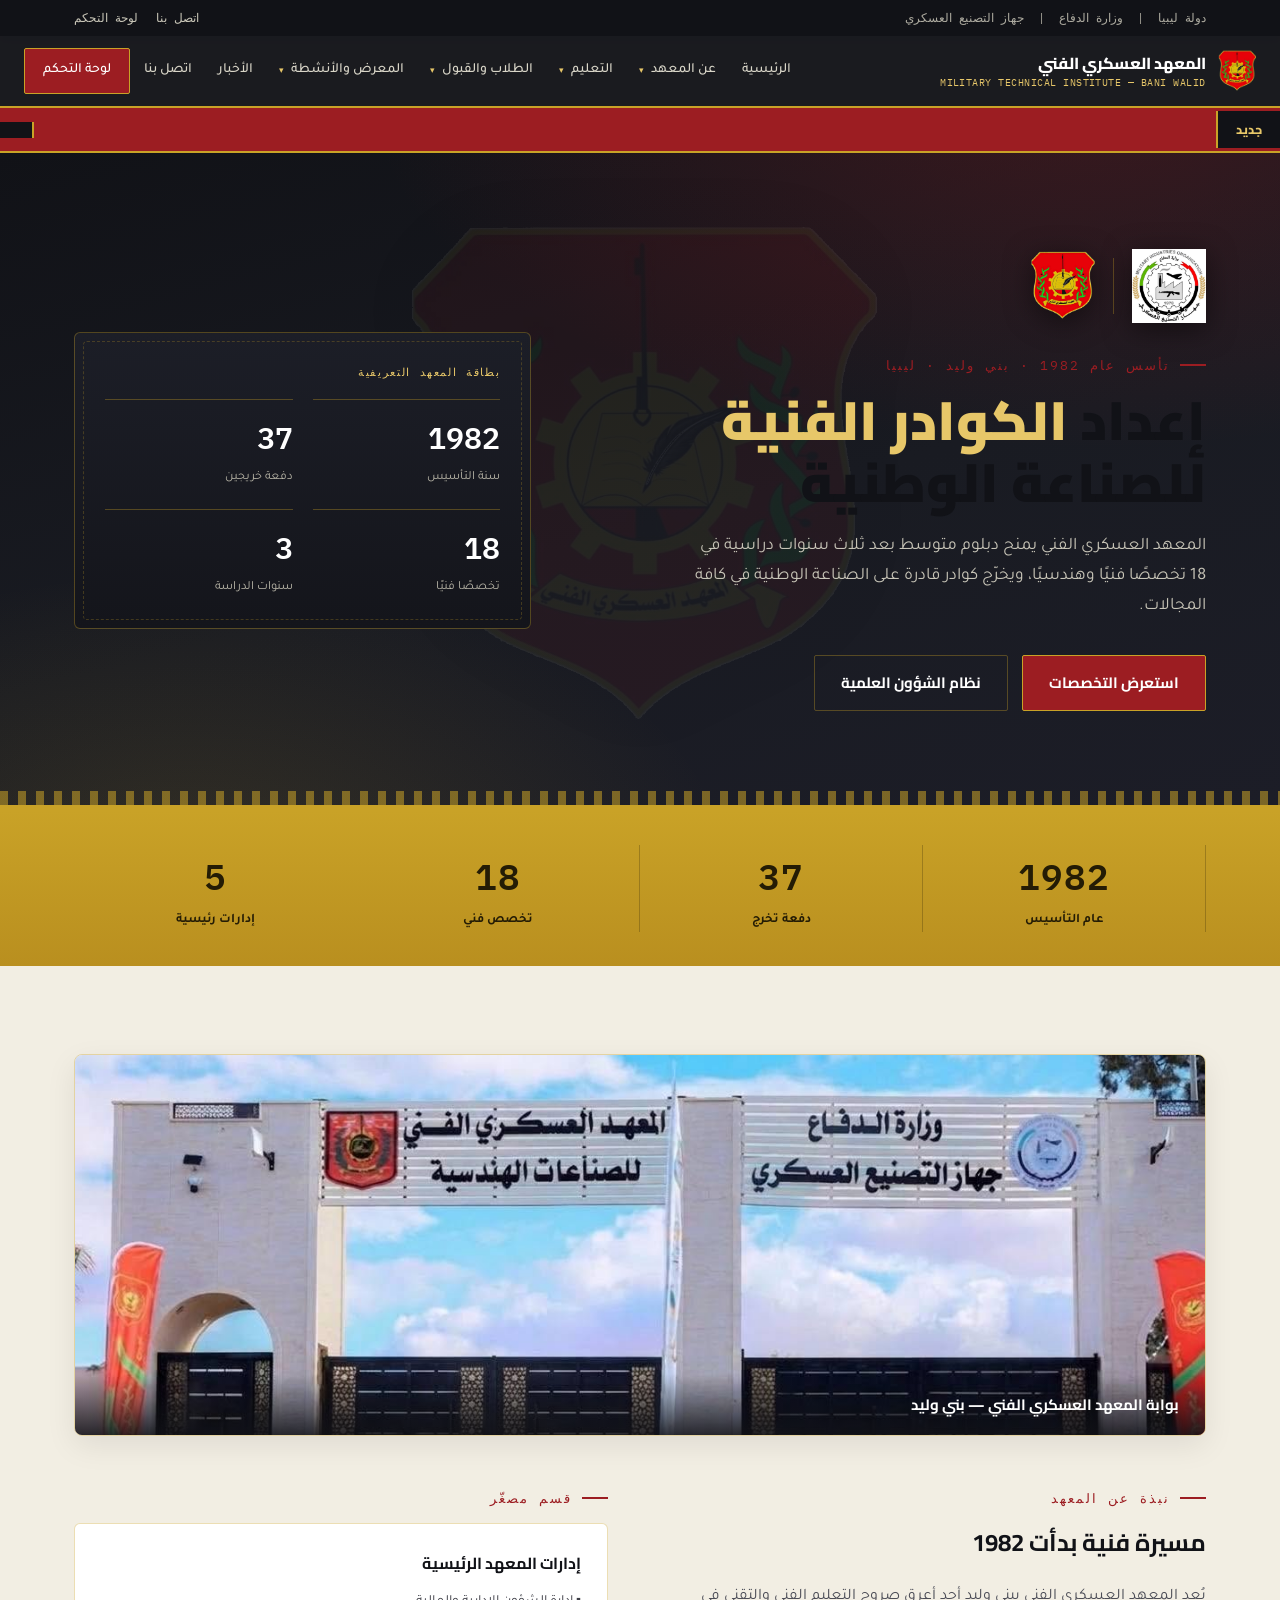
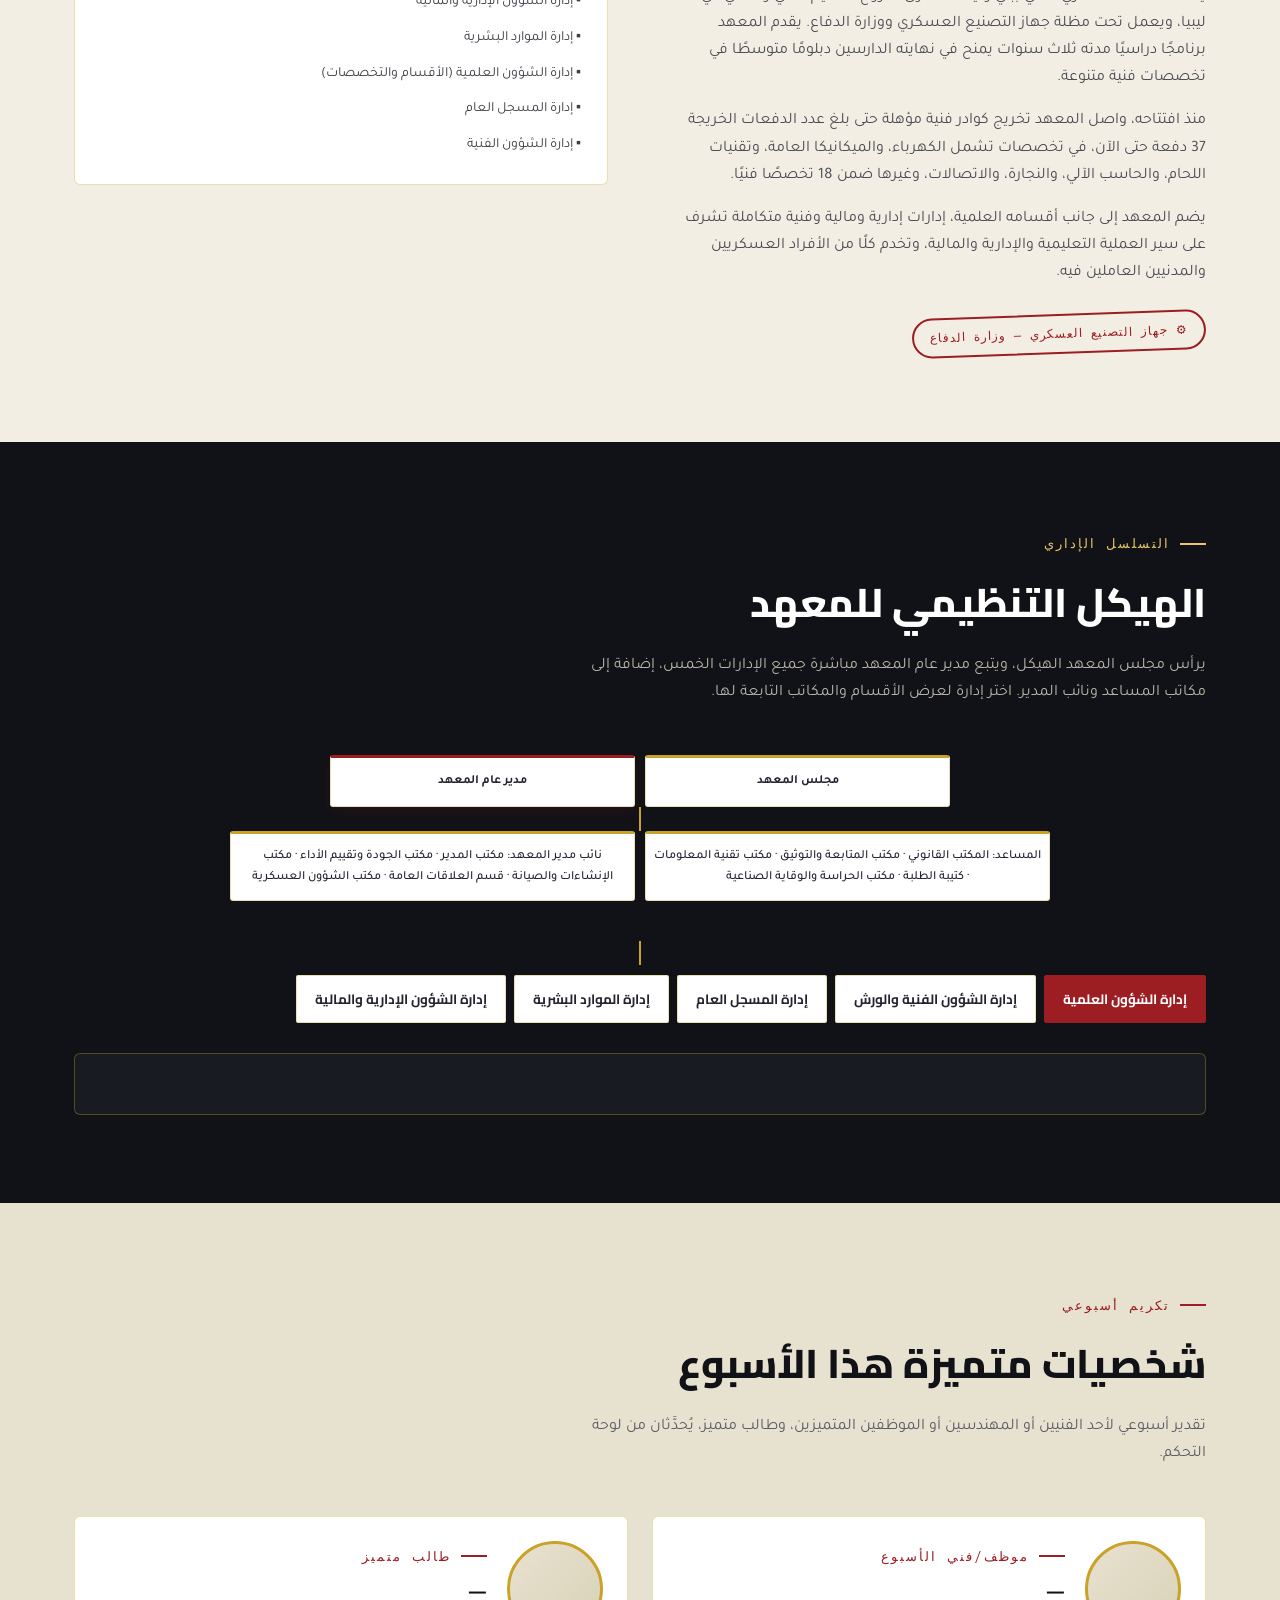
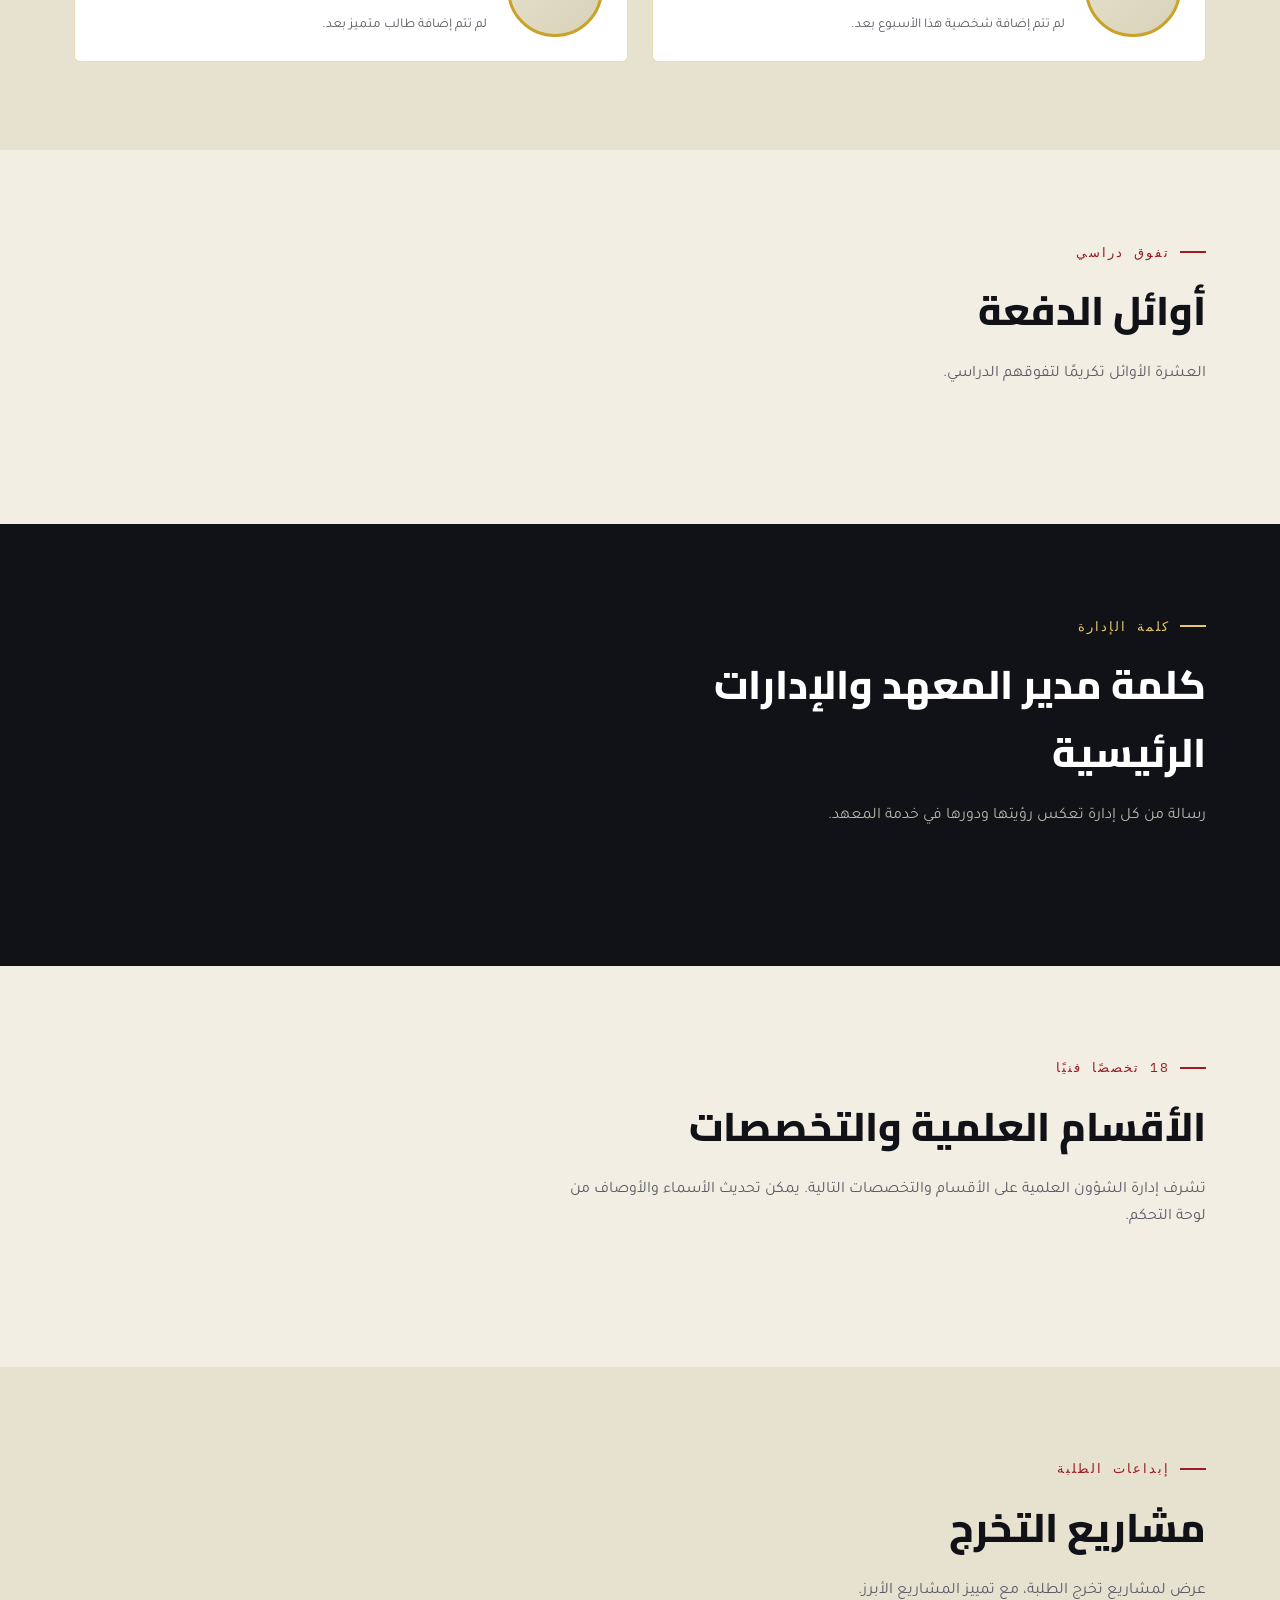
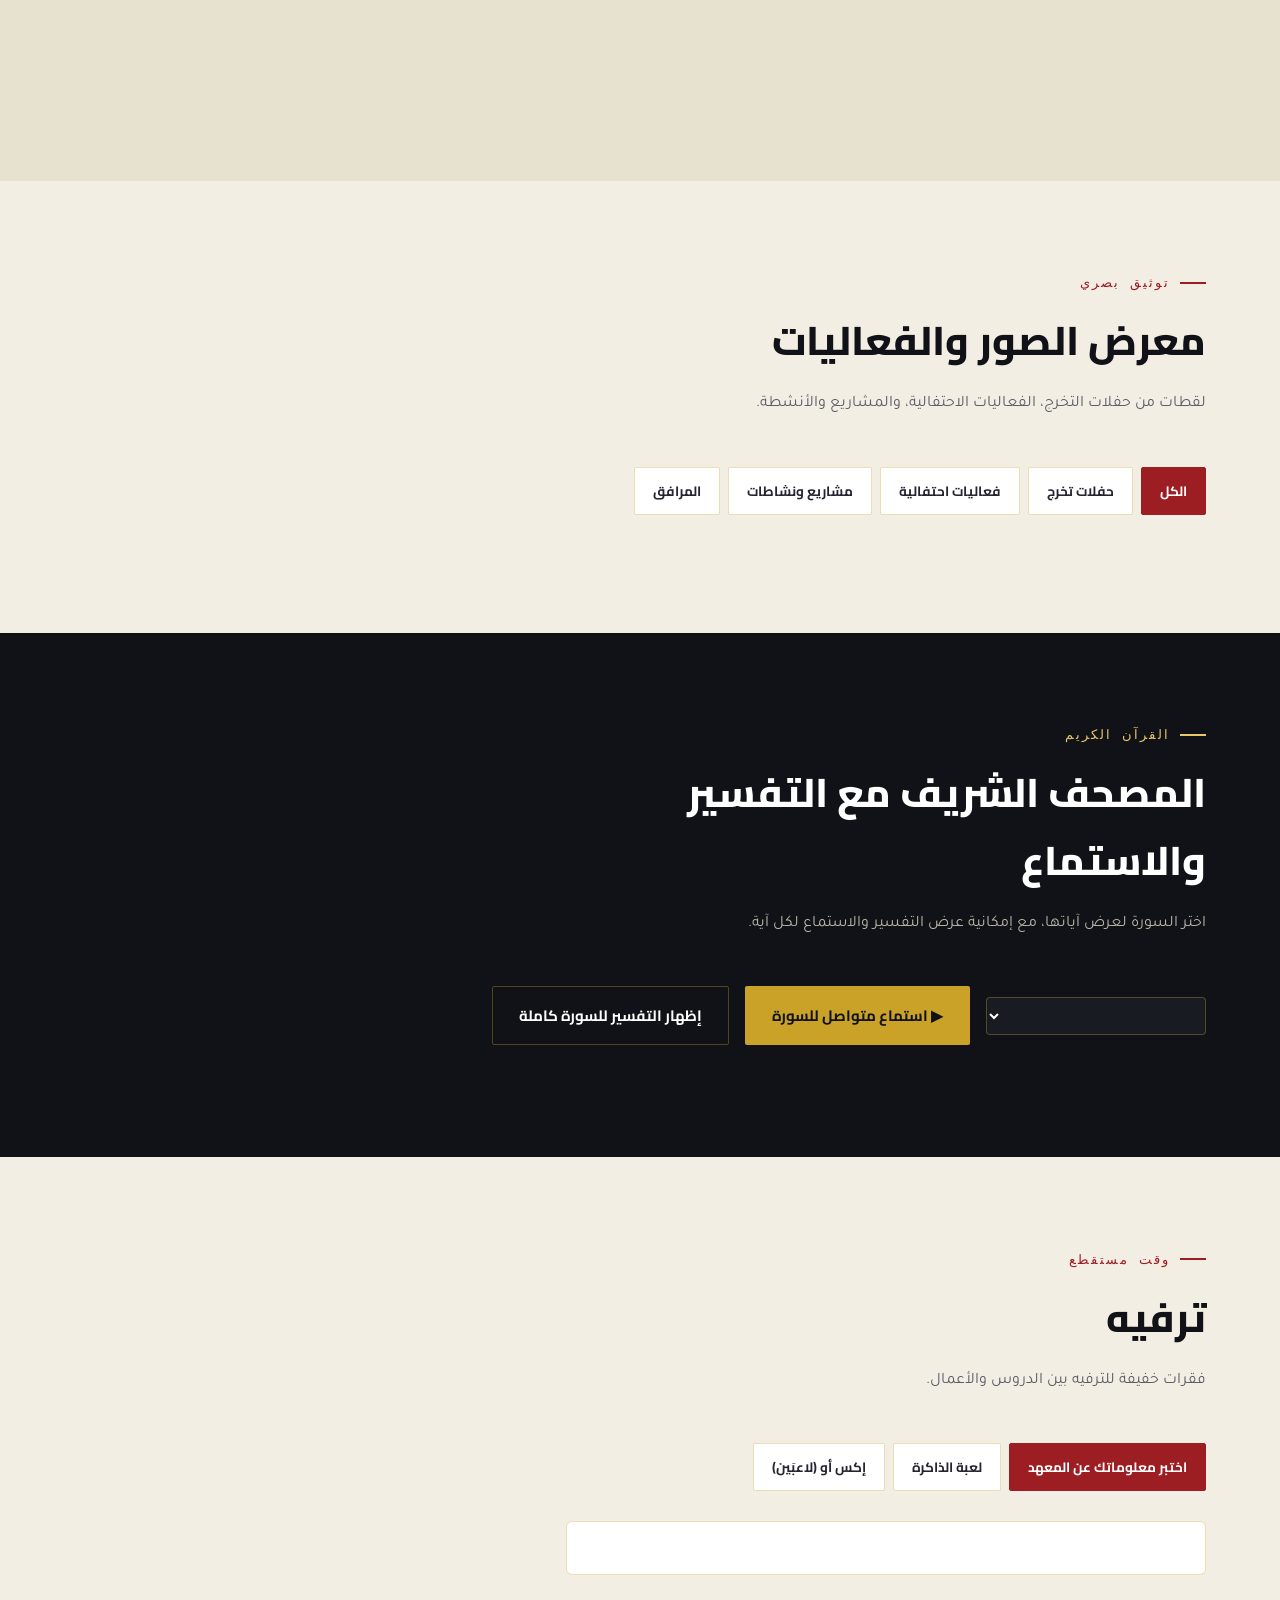
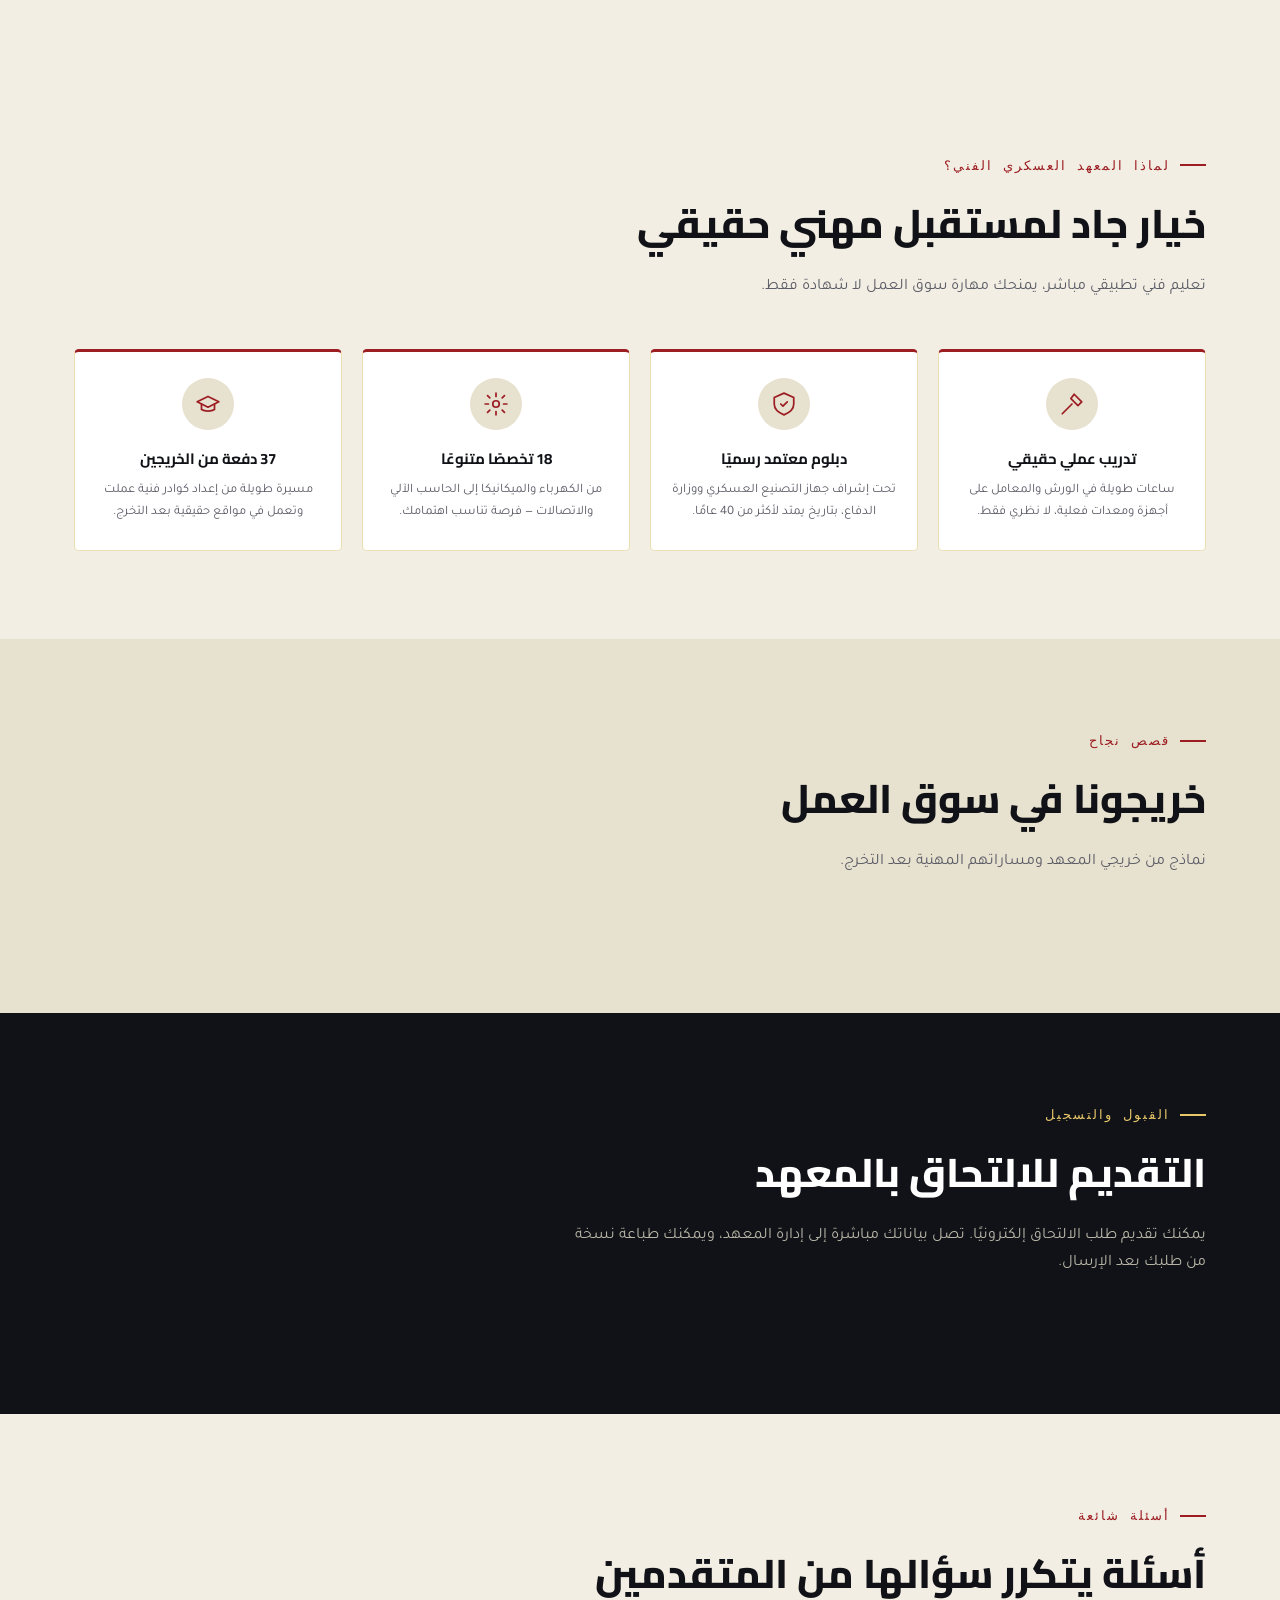
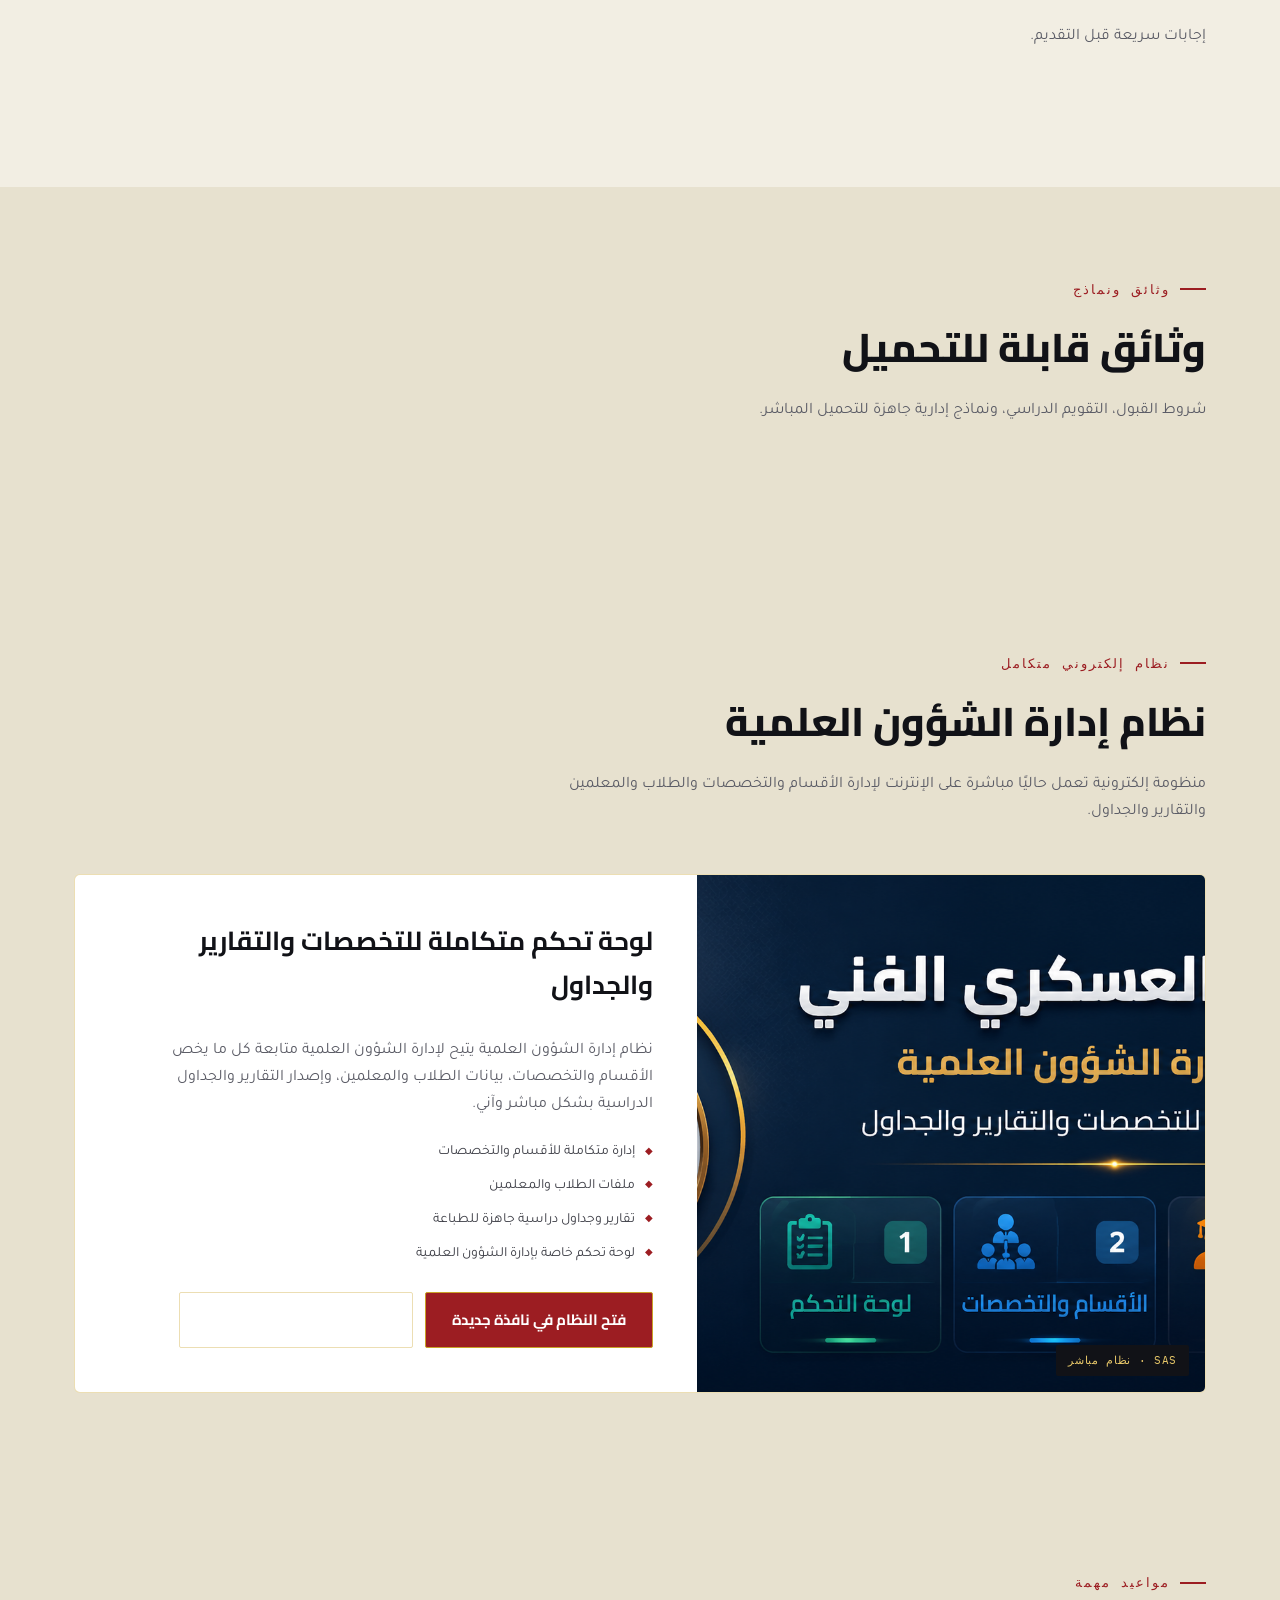
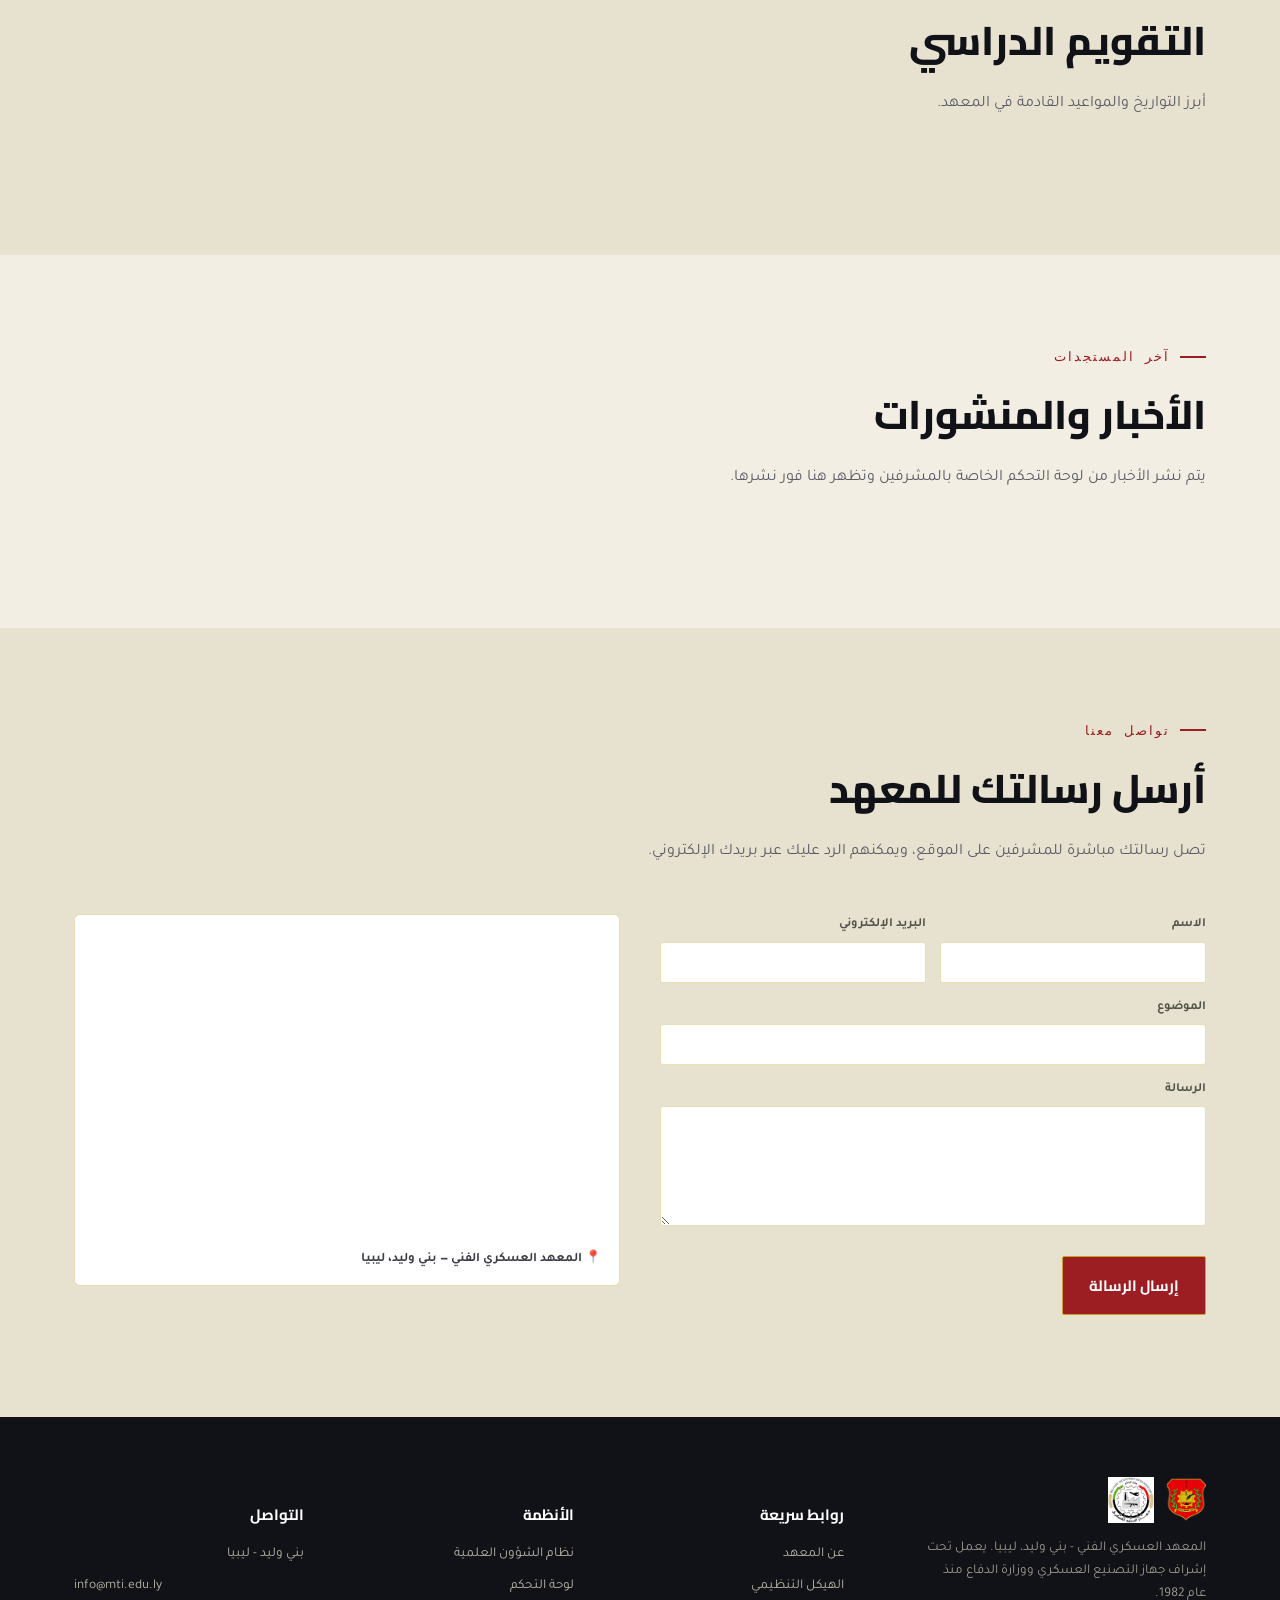
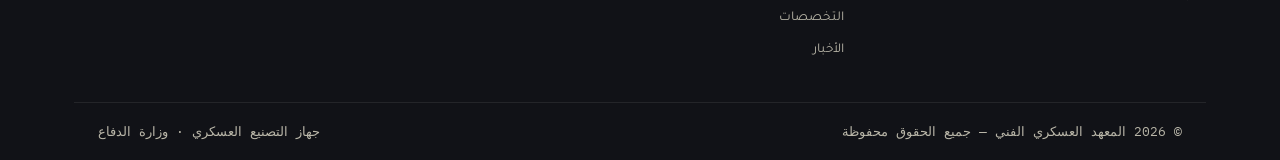
==== commit 5551a079: "Add files via upload" ====
--- a/institute-website/index.html
+++ b/institute-website/index.html
@@ -29,24 +29,54 @@
     <a href="#top" class="brand">
       <img src="assets/institute-shield.png" alt="شعار المعهد العسكري الفني">
       <div class="brand-text">
-        <div class="name-ar">المعهد العسكري الفني</div>
-        <div class="name-sub">MILITARY TECHNICAL INSTITUTE · BANI WALID</div>
+        <span class="name-ar">المعهد العسكري الفني</span>
+        <span class="name-sub">MILITARY TECHNICAL INSTITUTE — BANI WALID</span>
       </div>
     </a>
     <nav class="main-nav" id="mainNav">
       <a href="#top">الرئيسية</a>
-      <a href="#about">عن المعهد</a>
-      <a href="#structure">الهيكل التنظيمي</a>
-      <a href="#specializations">التخصصات</a>
-      <a href="#spotlight">تكريم متميزين</a>
-      <a href="#honor-roll">أوائل الدفعة</a>
-      <a href="#leadership">كلمة الإدارة</a>
-      <a href="#admissions">التقديم للقبول</a>
-      <a href="#projects">مشاريع التخرج</a>
-      <a href="#gallery">معرض الصور</a>
-      <a href="#quran">القرآن الكريم</a>
-      <a href="#fun">ترفيه</a>
-      <a href="#scientific-affairs">الشؤون العلمية</a>
+
+      <details class="nav-drop">
+        <summary>عن المعهد</summary>
+        <div class="nav-drop-menu">
+          <a href="#about">نبذة عن المعهد</a>
+          <a href="#structure">الهيكل التنظيمي</a>
+          <a href="#why-us">لماذا المعهد</a>
+          <a href="#leadership">كلمة الإدارة</a>
+        </div>
+      </details>
+
+      <details class="nav-drop">
+        <summary>التعليم</summary>
+        <div class="nav-drop-menu">
+          <a href="#specializations">التخصصات</a>
+          <a href="#scientific-affairs">الشؤون العلمية</a>
+          <a href="#quran">القرآن الكريم</a>
+        </div>
+      </details>
+
+      <details class="nav-drop">
+        <summary>الطلاب والقبول</summary>
+        <div class="nav-drop-menu">
+          <a href="#admissions">التقديم للقبول</a>
+          <a href="#honor-roll">أوائل الدفعة</a>
+          <a href="#graduates">خريجونا</a>
+          <a href="#spotlight">تكريم متميزين</a>
+          <a href="#calendar">التقويم الدراسي</a>
+          <a href="#faq">أسئلة شائعة</a>
+          <a href="#documents">وثائق ونماذج</a>
+        </div>
+      </details>
+
+      <details class="nav-drop">
+        <summary>المعرض والأنشطة</summary>
+        <div class="nav-drop-menu">
+          <a href="#gallery">معرض الصور</a>
+          <a href="#projects">مشاريع التخرج</a>
+          <a href="#fun">ترفيه</a>
+        </div>
+      </details>
+
       <a href="#news">الأخبار</a>
       <a href="#contact">اتصل بنا</a>
       <a href="admin.html" class="nav-cta">لوحة التحكم</a>
@@ -321,6 +351,50 @@
       </div>
       <div class="xo-grid" id="xoGrid"></div>
     </div>
+  </div>
+</section>
+
+<section class="section" id="why-us">
+  <div class="container">
+    <div class="section-head">
+      <div class="eyebrow">لماذا المعهد العسكري الفني؟</div>
+      <h2>خيار جاد لمستقبل مهني حقيقي</h2>
+      <p>تعليم فني تطبيقي مباشر، يمنحك مهارة سوق العمل لا شهادة فقط.</p>
+    </div>
+    <div class="why-grid">
+      <div class="why-card">
+        <div class="why-icon"><svg viewBox="0 0 24 24" fill="none" stroke="currentColor" stroke-width="1.6" stroke-linecap="round" stroke-linejoin="round"><path d="M3 21 12 12M14 3l7 7-3.5 3.5L11 7l3-4Z"/></svg></div>
+        <h4>تدريب عملي حقيقي</h4>
+        <p>ساعات طويلة في الورش والمعامل على أجهزة ومعدات فعلية، لا نظري فقط.</p>
+      </div>
+      <div class="why-card">
+        <div class="why-icon"><svg viewBox="0 0 24 24" fill="none" stroke="currentColor" stroke-width="1.6" stroke-linecap="round" stroke-linejoin="round"><path d="M12 2 3 6v6c0 5 4 8 9 10 5-2 9-5 9-10V6l-9-4Z"/><path d="M9 12l2 2 4-4"/></svg></div>
+        <h4>دبلوم معتمد رسميًا</h4>
+        <p>تحت إشراف جهاز التصنيع العسكري ووزارة الدفاع، بتاريخ يمتد لأكثر من 40 عامًا.</p>
+      </div>
+      <div class="why-card">
+        <div class="why-icon"><svg viewBox="0 0 24 24" fill="none" stroke="currentColor" stroke-width="1.6" stroke-linecap="round" stroke-linejoin="round"><circle cx="12" cy="12" r="3"/><path d="M12 2v3M12 19v3M4.2 4.2l2.1 2.1M17.7 17.7l2.1 2.1M2 12h3M19 12h3M4.2 19.8l2.1-2.1M17.7 6.3l2.1-2.1"/></svg></div>
+        <h4>18 تخصصًا متنوعًا</h4>
+        <p>من الكهرباء والميكانيكا إلى الحاسب الآلي والاتصالات — فرصة تناسب اهتمامك.</p>
+      </div>
+      <div class="why-card">
+        <div class="why-icon"><svg viewBox="0 0 24 24" fill="none" stroke="currentColor" stroke-width="1.6" stroke-linecap="round" stroke-linejoin="round"><path d="M22 10 12 5 2 10l10 5 10-5Z"/><path d="M6 12v5c3 2 9 2 12 0v-5"/></svg></div>
+        <h4>37 دفعة من الخريجين</h4>
+        <p>مسيرة طويلة من إعداد كوادر فنية عملت وتعمل في مواقع حقيقية بعد التخرج.</p>
+      </div>
+    </div>
+  </div>
+</section>
+
+<section class="section" id="graduates" style="background:var(--paper-dim);">
+  <div class="container">
+    <div class="section-head">
+      <div class="eyebrow">قصص نجاح</div>
+      <h2>خريجونا في سوق العمل</h2>
+      <p>نماذج من خريجي المعهد ومساراتهم المهنية بعد التخرج.</p>
+    </div>
+    <div class="graduates-grid" id="graduatesGrid"></div>
+    <p id="graduatesEmpty" style="display:none;color:#8a8b93;">لم تُنشر قصص خريجين بعد.</p>
   </div>
 </section>
 
@@ -409,6 +483,30 @@
   <div class="print-footer">توقيع مقدم الطلب: ______________________ &nbsp;&nbsp;&nbsp; ختم المعهد: ______________________</div>
 </div>
 
+<section class="section" id="faq">
+  <div class="container">
+    <div class="section-head">
+      <div class="eyebrow">أسئلة شائعة</div>
+      <h2>أسئلة يتكرر سؤالها من المتقدمين</h2>
+      <p>إجابات سريعة قبل التقديم.</p>
+    </div>
+    <div class="faq-list" id="faqList"></div>
+    <p id="faqEmpty" style="display:none;color:#8a8b93;">لا توجد أسئلة منشورة بعد.</p>
+  </div>
+</section>
+
+<section class="section" id="documents" style="background:var(--paper-dim);">
+  <div class="container">
+    <div class="section-head">
+      <div class="eyebrow">وثائق ونماذج</div>
+      <h2>وثائق قابلة للتحميل</h2>
+      <p>شروط القبول، التقويم الدراسي، ونماذج إدارية جاهزة للتحميل المباشر.</p>
+    </div>
+    <div class="docs-list" id="docsList"></div>
+    <p id="docsEmpty" style="display:none;color:#8a8b93;">لا توجد وثائق منشورة بعد.</p>
+  </div>
+</section>
+
 <section class="section" id="scientific-affairs" style="background:var(--paper-dim);">
   <div class="container">
     <div class="section-head">
@@ -440,6 +538,18 @@
   </div>
 </section>
 
+<section class="section" id="calendar" style="background:var(--paper-dim);">
+  <div class="container">
+    <div class="section-head">
+      <div class="eyebrow">مواعيد مهمة</div>
+      <h2>التقويم الدراسي</h2>
+      <p>أبرز التواريخ والمواعيد القادمة في المعهد.</p>
+    </div>
+    <div class="calendar-list" id="calendarList"></div>
+    <p id="calendarEmpty" style="display:none;color:#8a8b93;">لا توجد مواعيد منشورة حاليًا.</p>
+  </div>
+</section>
+
 <section class="section" id="news">
   <div class="container">
     <div class="section-head">
@@ -470,16 +580,24 @@
       <h2>أرسل رسالتك للمعهد</h2>
       <p>تصل رسالتك مباشرة للمشرفين على الموقع، ويمكنهم الرد عليك عبر بريدك الإلكتروني.</p>
     </div>
-    <form id="contactForm" class="contact-form">
-      <div class="form-grid two">
-        <div><label>الاسم</label><input id="cfName" type="text" required></div>
-        <div><label>البريد الإلكتروني</label><input id="cfEmail" type="email" required></div>
-      </div>
-      <div style="margin-top:14px;"><label>الموضوع</label><input id="cfSubject" type="text"></div>
-      <div style="margin-top:14px;"><label>الرسالة</label><textarea id="cfMessage" required style="min-height:120px;"></textarea></div>
-      <button type="submit" id="cfSubmitBtn" class="btn btn-primary" style="margin-top:18px;">إرسال الرسالة</button>
-      <p id="cfStatus" style="margin-top:12px;font-size:13.5px;"></p>
-    </form>
+    <div class="contact-split">
+      <form id="contactForm" class="contact-form">
+        <div class="form-grid two">
+          <div><label>الاسم</label><input id="cfName" type="text" required></div>
+          <div><label>البريد الإلكتروني</label><input id="cfEmail" type="email" required></div>
+        </div>
+        <div style="margin-top:14px;"><label>الموضوع</label><input id="cfSubject" type="text"></div>
+        <div style="margin-top:14px;"><label>الرسالة</label><textarea id="cfMessage" required style="min-height:120px;"></textarea></div>
+        <button type="submit" id="cfSubmitBtn" class="btn btn-primary" style="margin-top:18px;">إرسال الرسالة</button>
+        <p id="cfStatus" style="margin-top:12px;font-size:13.5px;"></p>
+      </form>
+      <div class="contact-map-wrap">
+        <iframe
+          src="https://www.google.com/maps?q=المعهد العسكري الفني بني وليد&output=embed"
+          loading="lazy" referrerpolicy="no-referrer-when-downgrade"></iframe>
+        <p class="map-caption">📍 المعهد العسكري الفني — بني وليد، ليبيا</p>
+      </div>
+    </div>
   </div>
 </section>
 
@@ -523,6 +641,10 @@
     </div>
   </div>
 </footer>
+
+<a href="#" id="whatsappFloat" target="_blank" rel="noopener" class="whatsapp-float hidden" title="تواصل عبر واتساب">
+  <svg viewBox="0 0 24 24" fill="currentColor"><path d="M12.04 2C6.58 2 2.13 6.45 2.13 11.91c0 1.75.46 3.39 1.26 4.81L2 22l5.42-1.35a9.9 9.9 0 0 0 4.62 1.15h.01c5.46 0 9.91-4.45 9.91-9.91 0-5.46-4.45-9.89-9.92-9.89Zm0 18.13h-.01a8.2 8.2 0 0 1-4.19-1.15l-.3-.18-3.12.78.83-3.04-.2-.31a8.2 8.2 0 0 1-1.26-4.32c0-4.53 3.69-8.22 8.24-8.22 2.2 0 4.27.86 5.83 2.42a8.18 8.18 0 0 1 2.41 5.82c0 4.53-3.69 8.2-8.23 8.2Zm4.51-6.16c-.25-.12-1.47-.72-1.7-.81-.23-.08-.39-.12-.56.13-.16.24-.64.81-.78.97-.14.16-.29.18-.53.06-.25-.12-1.05-.39-2-1.23-.74-.66-1.24-1.48-1.39-1.72-.14-.25-.02-.38.11-.5.11-.11.25-.29.37-.43.12-.15.16-.25.24-.41.08-.16.04-.31-.02-.43-.06-.12-.56-1.35-.77-1.85-.2-.48-.4-.42-.56-.42h-.48c-.16 0-.43.06-.65.31-.22.25-.86.84-.86 2.04 0 1.2.88 2.37 1 2.53.12.16 1.73 2.64 4.19 3.7.59.25 1.05.4 1.4.51.59.19 1.13.16 1.55.1.47-.07 1.47-.6 1.68-1.18.21-.58.21-1.08.15-1.18-.06-.1-.23-.16-.48-.28Z"/></svg>
+</a>
 
 <script src="https://www.gstatic.com/firebasejs/10.12.2/firebase-app-compat.js"></script>
 <script src="https://www.gstatic.com/firebasejs/10.12.2/firebase-firestore-compat.js"></script>
@@ -770,6 +892,11 @@
     } else {
       document.getElementById('admissionForm').classList.add('hidden');
       document.getElementById('admClosedNotice').classList.remove('hidden');
+    }
+    if(s.whatsappUrl){
+      const btn = document.getElementById('whatsappFloat');
+      btn.href = s.whatsappUrl;
+      btn.classList.remove('hidden');
     }
   }).catch(()=>{});
 
@@ -1313,6 +1440,82 @@
     grid.appendChild(cell);
   }
 }
+
+// ---- graduate success stories ----
+if(typeof db !== 'undefined'){
+  db.collection('graduates').orderBy('order').get().then(snapshot=>{
+    const grid = document.getElementById('graduatesGrid');
+    const empty = document.getElementById('graduatesEmpty');
+    if(snapshot.empty){ empty.style.display = 'block'; return; }
+    empty.style.display = 'none';
+    grid.innerHTML = '';
+    snapshot.forEach(doc=>{
+      const g = doc.data();
+      const card = document.createElement('div');
+      card.className = 'graduate-card';
+      card.innerHTML = `
+        ${g.photoUrl ? `<img src="${g.photoUrl}" class="graduate-photo" alt="${g.name||''}">` : `<div class="graduate-photo leader-photo-empty"></div>`}
+        <h4>${g.name || ''}</h4>
+        <div class="graduate-job mono">${g.job || ''}${g.company ? ' — ' + g.company : ''}</div>
+        <p>${g.quote || ''}</p>`;
+      grid.appendChild(card);
+    });
+  }).catch(()=>{ document.getElementById('graduatesEmpty').style.display = 'block'; });
+
+  // ---- FAQ ----
+  db.collection('faq').orderBy('order').get().then(snapshot=>{
+    const list = document.getElementById('faqList');
+    const empty = document.getElementById('faqEmpty');
+    if(snapshot.empty){ empty.style.display = 'block'; return; }
+    empty.style.display = 'none';
+    list.innerHTML = '';
+    snapshot.forEach(doc=>{
+      const f = doc.data();
+      const item = document.createElement('div');
+      item.className = 'faq-item';
+      item.innerHTML = `<div class="faq-question">${f.question || ''}</div><div class="faq-answer">${f.answer || ''}</div>`;
+      item.querySelector('.faq-question').addEventListener('click', ()=> item.classList.toggle('open'));
+      list.appendChild(item);
+    });
+  }).catch(()=>{ document.getElementById('faqEmpty').style.display = 'block'; });
+
+  // ---- downloadable documents ----
+  db.collection('documents').orderBy('order').get().then(snapshot=>{
+    const list = document.getElementById('docsList');
+    const empty = document.getElementById('docsEmpty');
+    if(snapshot.empty){ empty.style.display = 'block'; return; }
+    empty.style.display = 'none';
+    list.innerHTML = '';
+    snapshot.forEach(doc=>{
+      const d = doc.data();
+      const item = document.createElement('div');
+      item.className = 'doc-item';
+      item.innerHTML = `<span class="doc-title">${d.title || ''}</span>
+        <a href="${d.fileUrl}" target="_blank" rel="noopener" class="btn btn-gold" style="padding:8px 16px;font-size:12.5px;">تحميل</a>`;
+      list.appendChild(item);
+    });
+  }).catch(()=>{ document.getElementById('docsEmpty').style.display = 'block'; });
+
+  // ---- academic calendar ----
+  db.collection('calendar').orderBy('date').get().then(snapshot=>{
+    const list = document.getElementById('calendarList');
+    const empty = document.getElementById('calendarEmpty');
+    if(snapshot.empty){ empty.style.display = 'block'; return; }
+    empty.style.display = 'none';
+    list.innerHTML = '';
+    const today = new Date().toISOString().slice(0,10);
+    snapshot.forEach(doc=>{
+      const c = doc.data();
+      const d = new Date(c.date);
+      const dateStr = isNaN(d) ? c.date : d.toLocaleDateString('ar-LY', {year:'numeric', month:'long', day:'numeric'});
+      const item = document.createElement('div');
+      item.className = 'calendar-item' + (c.date < today ? ' past' : '');
+      item.innerHTML = `<div class="calendar-date">${dateStr}</div>
+        <div class="calendar-body"><h4>${c.title || ''}</h4><p>${c.description || ''}</p></div>`;
+      list.appendChild(item);
+    });
+  }).catch(()=>{ document.getElementById('calendarEmpty').style.display = 'block'; });
+}
 </script>
 </body>
 </html>
--- a/institute-website/assets/style.css
+++ b/institute-website/assets/style.css
@@ -81,29 +81,50 @@
   display:flex; align-items:center; justify-content:space-between;
   padding:12px 24px; gap:20px;
 }
-.brand{display:flex; align-items:center; gap:12px;}
-.brand img{height:50px; width:auto;}
-.brand-text{color:#fff;}
-.brand-text .name-ar{font-family:'Cairo'; font-weight:800; font-size:17px; line-height:1.3;}
-.brand-text .name-sub{font-family:'IBM Plex Mono'; font-size:10.5px; color:var(--gold-light); letter-spacing:.08em;}
-
-nav.main-nav{display:flex; gap:2px; align-items:center;}
-nav.main-nav a{
-  color:#D9D6C8; font-size:14.5px; font-weight:500;
-  padding:10px 14px; border-radius:2px; position:relative;
-}
-nav.main-nav a:hover{color:#fff;}
-nav.main-nav a::after{
-  content:""; position:absolute; right:14px; left:14px; bottom:6px; height:2px;
+.brand{display:flex; align-items:center; gap:12px; flex-shrink:0;}
+.brand img{height:44px; width:auto; flex-shrink:0;}
+.brand-text{color:#fff; display:flex; flex-direction:column; justify-content:center; line-height:1.35; white-space:nowrap;}
+.brand-text .name-ar{font-family:'Cairo'; font-weight:800; font-size:16px;}
+.brand-text .name-sub{font-family:'IBM Plex Mono'; font-size:9.5px; color:var(--gold-light); letter-spacing:.05em; margin-top:2px;}
+
+nav.main-nav{display:flex; gap:2px; align-items:center; flex-wrap:wrap; justify-content:flex-end;}
+nav.main-nav > a{
+  color:#D9D6C8; font-size:14px; font-weight:500;
+  padding:10px 12px; border-radius:2px; position:relative; white-space:nowrap;
+}
+nav.main-nav > a:hover{color:#fff;}
+nav.main-nav > a::after{
+  content:""; position:absolute; right:12px; left:12px; bottom:6px; height:2px;
   background:var(--gold); transform:scaleX(0); transition:transform .2s; transform-origin:right;
 }
-nav.main-nav a:hover::after{transform:scaleX(1);}
+nav.main-nav > a:hover::after{transform:scaleX(1);}
 .nav-cta{
   background:var(--red); color:#fff !important; padding:10px 18px !important;
   border:1px solid var(--gold);
 }
 .nav-cta::after{display:none;}
 .burger{display:none; background:none;border:none;color:#fff;font-size:26px;cursor:pointer;}
+
+/* ---- nav dropdown groups ---- */
+.nav-drop{position:relative;}
+.nav-drop summary{
+  list-style:none; cursor:pointer; color:#D9D6C8; font-size:14px; font-weight:500;
+  padding:10px 12px; border-radius:2px; display:flex; align-items:center; gap:5px; white-space:nowrap;
+}
+.nav-drop summary::-webkit-details-marker{display:none;}
+.nav-drop summary::after{content:"▾"; font-size:9px; color:var(--gold-light); margin-right:2px;}
+.nav-drop summary:hover{color:#fff;}
+.nav-drop[open] summary{color:#fff;}
+.nav-drop-menu{
+  position:absolute; top:100%; right:0; margin-top:4px; background:#191b22;
+  border:1px solid var(--line); border-top:2px solid var(--gold); border-radius:4px;
+  padding:8px; min-width:210px; display:flex; flex-direction:column; gap:1px;
+  box-shadow:0 14px 28px rgba(0,0,0,.35); z-index:60;
+}
+.nav-drop-menu a{
+  padding:10px 14px; font-size:13px; color:#D9D6C8; border-radius:3px; white-space:nowrap;
+}
+.nav-drop-menu a:hover{background:rgba(255,255,255,.07); color:#fff;}
 
 /* ---- hero ---- */
 .hero{
@@ -385,13 +406,13 @@
   font-size:12.5px; padding:8px 18px; flex-shrink:0; border-left:2px solid var(--gold);
 }
 .ticker-track{flex:1; overflow:hidden; white-space:nowrap; padding:8px 0;}
-.ticker-content{display:inline-block; font-size:13.5px; padding-inline-start:100%; animation:ticker-scroll 30s linear infinite;}
+.ticker-content{display:inline-block; font-size:13.5px; white-space:nowrap; animation:ticker-scroll 22s linear infinite;}
 .ticker-clock{
   background:var(--ink); color:var(--gold-light); font-size:12.5px; padding:8px 16px;
   flex-shrink:0; border-right:2px solid var(--gold); white-space:nowrap;
 }
 @keyframes ticker-scroll{
-  0%{transform:translateX(0);}
+  0%{transform:translateX(100%);}
   100%{transform:translateX(-100%);}
 }
 
@@ -469,6 +490,11 @@
   .projects-grid{grid-template-columns:1fr;}
   .gallery-grid{grid-template-columns:repeat(2,1fr);}
   .ticker-bar{top:0;}
+  .nav-drop-menu{
+    position:static; box-shadow:none; border:none; background:transparent;
+    padding:0 0 0 16px; margin-top:0;
+  }
+  .nav-drop summary{padding:10px 14px;}
 }
 
 /* ---- Quran reader ---- */
@@ -553,7 +579,51 @@
   .memory-grid{grid-template-columns:repeat(4,1fr); max-width:340px;}
 }
 
+/* ---- why choose us ---- */
+.why-grid{display:grid; grid-template-columns:repeat(4,1fr); gap:20px;}
+.why-card{
+  background:#fff; border:1px solid var(--line); border-top:3px solid var(--red);
+  border-radius:5px; padding:26px 20px; text-align:center;
+}
+.why-icon{
+  width:52px; height:52px; border-radius:50%; background:var(--paper-dim); color:var(--red);
+  display:flex; align-items:center; justify-content:center; margin:0 auto 16px;
+}
+.why-icon svg{width:26px; height:26px;}
+.why-card h4{font-size:15px; margin-bottom:8px;}
+.why-card p{font-size:13px; color:#5b5c66; margin:0;}
+
+/* ---- graduate success stories ---- */
+.graduates-grid{display:grid; grid-template-columns:repeat(3,1fr); gap:20px;}
+.graduate-card{background:#fff; border:1px solid var(--line); border-radius:6px; padding:24px; text-align:center;}
+.graduate-photo{width:80px; height:80px; border-radius:50%; object-fit:cover; margin:0 auto 14px; display:block; border:2px solid var(--gold);}
+.graduate-card h4{font-size:15px; margin-bottom:4px;}
+.graduate-job{font-size:12px; color:var(--red); margin-bottom:12px;}
+.graduate-card p{font-size:13.5px; color:#5b5c66; font-style:italic;}
+
+/* ---- FAQ accordion ---- */
+.faq-list{max-width:760px; display:grid; gap:10px;}
+.faq-item{border:1px solid var(--line); border-radius:5px; background:#fff; overflow:hidden;}
+.faq-question{
+  padding:16px 20px; cursor:pointer; font-weight:700; font-size:14.5px; display:flex;
+  justify-content:space-between; align-items:center; font-family:'Cairo';
+}
+.faq-question::after{content:"+"; color:var(--red); font-size:20px;}
+.faq-item.open .faq-question::after{content:"−";}
+.faq-answer{padding:0 20px; max-height:0; overflow:hidden; transition:.25s; font-size:13.5px; color:#5b5c66;}
+.faq-item.open .faq-answer{max-height:400px; padding-bottom:18px;}
+
+/* ---- downloadable documents ---- */
+.docs-list{max-width:720px; display:grid; gap:12px;}
+.doc-item{
+  display:flex; justify-content:space-between; align-items:center; background:#fff;
+  border:1px solid var(--line); border-radius:5px; padding:16px 20px;
+}
+.doc-item .doc-title{font-weight:700; font-size:14px; display:flex; align-items:center; gap:10px;}
+.doc-item .doc-title::before{content:"📄";}
+
 /* ---- contact form (public site) ---- */
+.contact-split{display:grid; grid-template-columns:1fr 1fr; gap:40px; align-items:start;}
 .contact-form{max-width:640px;}
 .contact-form label{font-size:12.5px; color:#54544a; margin-bottom:6px; display:block; font-weight:700;}
 .contact-form input, .contact-form textarea{
@@ -561,6 +631,9 @@
   font-family:'Tajawal'; font-size:14px; background:#fff;
 }
 .contact-form .form-grid.two{display:grid; grid-template-columns:1fr 1fr; gap:14px;}
+.contact-map-wrap{border:1px solid var(--line); border-radius:6px; overflow:hidden; background:#fff;}
+.contact-map-wrap iframe{width:100%; height:320px; border:0; display:block;}
+.map-caption{padding:14px 18px; font-size:13px; color:#3d3e46; font-weight:700; margin:0;}
 
 @media (max-width: 680px){
   nav.main-nav{display:none;}
@@ -575,3 +648,39 @@
   .contact-form .form-grid.two{grid-template-columns:1fr;}
 }
 
+@media (max-width: 980px){
+  .why-grid{grid-template-columns:1fr 1fr;}
+  .graduates-grid{grid-template-columns:1fr 1fr;}
+}
+@media (max-width: 680px){
+  .why-grid{grid-template-columns:1fr;}
+  .graduates-grid{grid-template-columns:1fr;}
+  .doc-item{flex-direction:column; align-items:flex-start; gap:10px;}
+}
+@media (max-width: 900px){
+  .contact-split{grid-template-columns:1fr;}
+}
+
+/* ---- floating WhatsApp button ---- */
+.whatsapp-float{
+  position:fixed; bottom:24px; left:24px; z-index:70;
+  width:56px; height:56px; border-radius:50%; background:#25D366; color:#fff;
+  display:flex; align-items:center; justify-content:center;
+  box-shadow:0 6px 18px rgba(0,0,0,.25); transition:.2s;
+}
+.whatsapp-float svg{width:30px; height:30px;}
+.whatsapp-float:hover{transform:scale(1.08);}
+
+/* ---- academic calendar ---- */
+.calendar-list{max-width:760px; display:grid; gap:12px;}
+.calendar-item{
+  display:flex; gap:18px; align-items:center; background:#fff; border:1px solid var(--line);
+  border-radius:5px; padding:16px 20px;
+}
+.calendar-item.past{opacity:.5;}
+.calendar-date{
+  background:var(--ink); color:var(--gold-light); font-family:'IBM Plex Mono'; font-size:12.5px;
+  padding:8px 14px; border-radius:4px; flex-shrink:0; text-align:center; white-space:nowrap;
+}
+.calendar-body h4{font-size:14.5px; margin-bottom:4px;}
+.calendar-body p{font-size:13px; color:#5b5c66; margin:0;}
